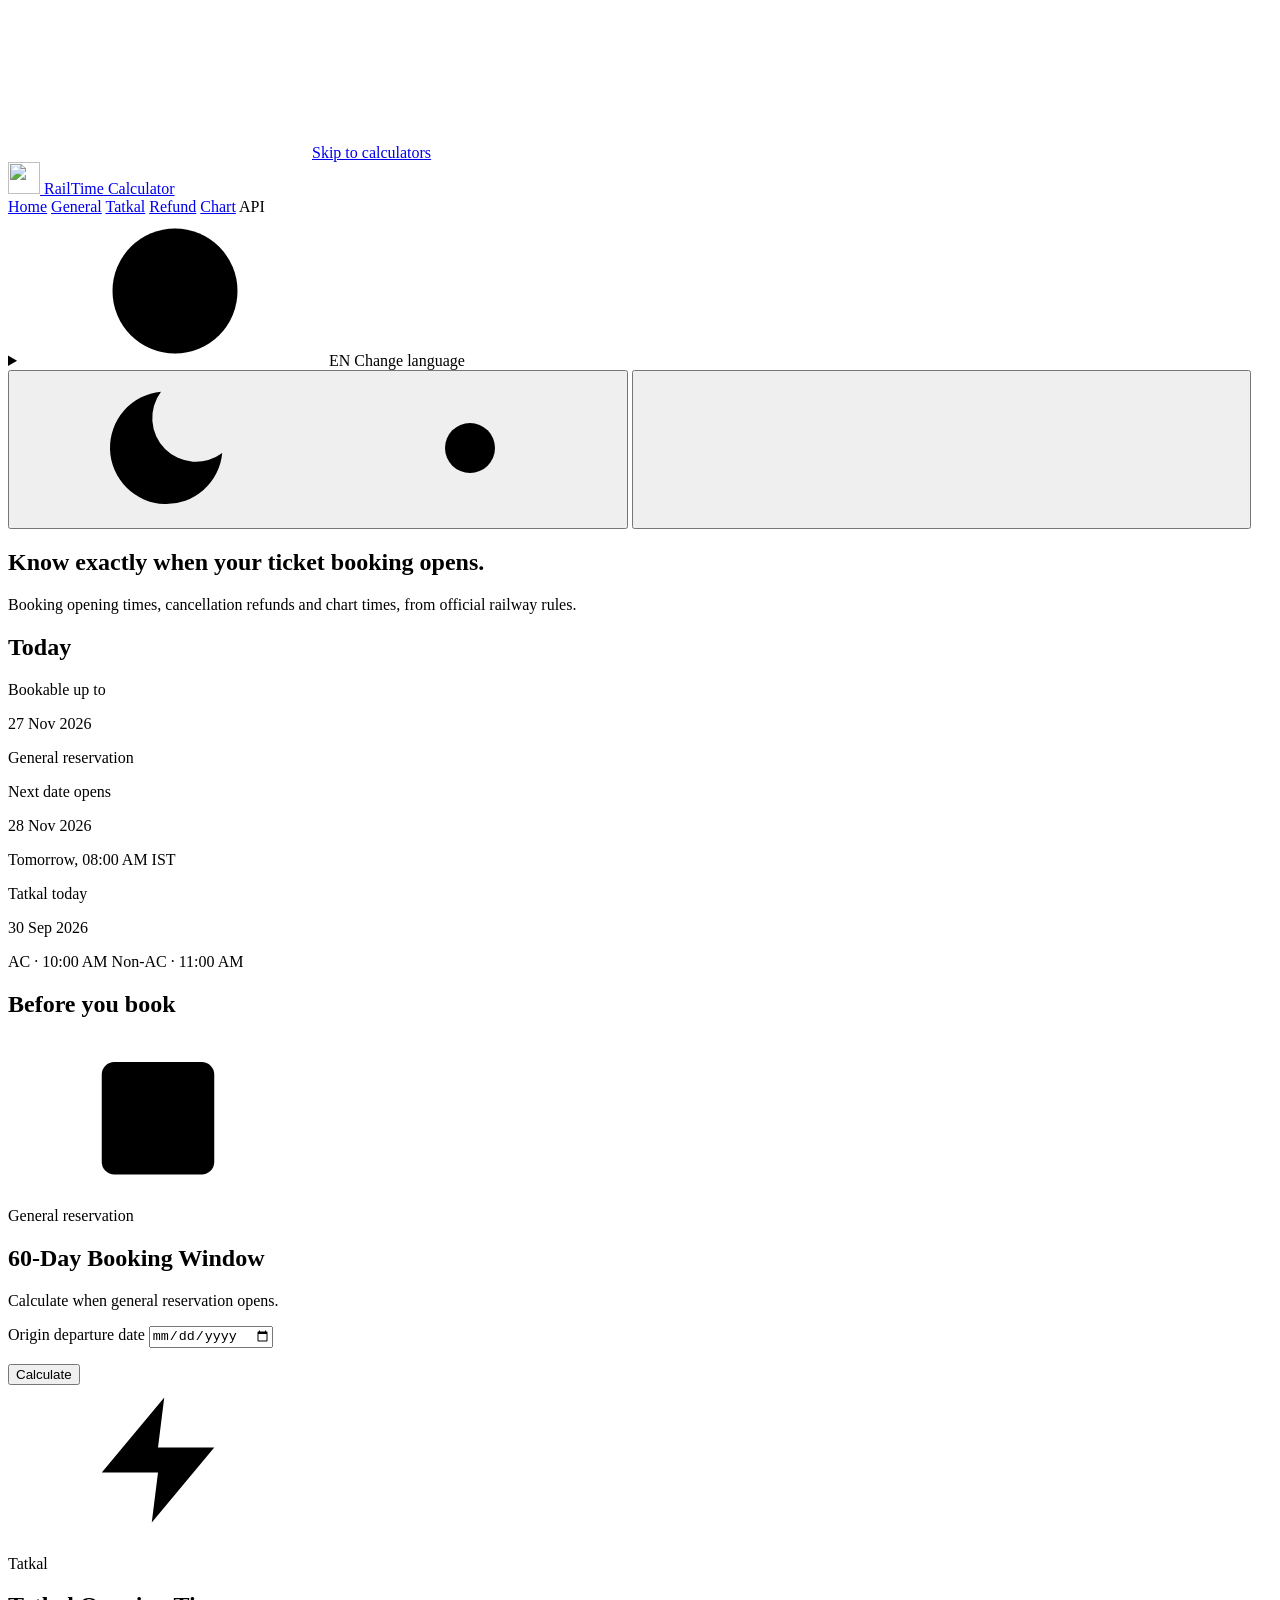
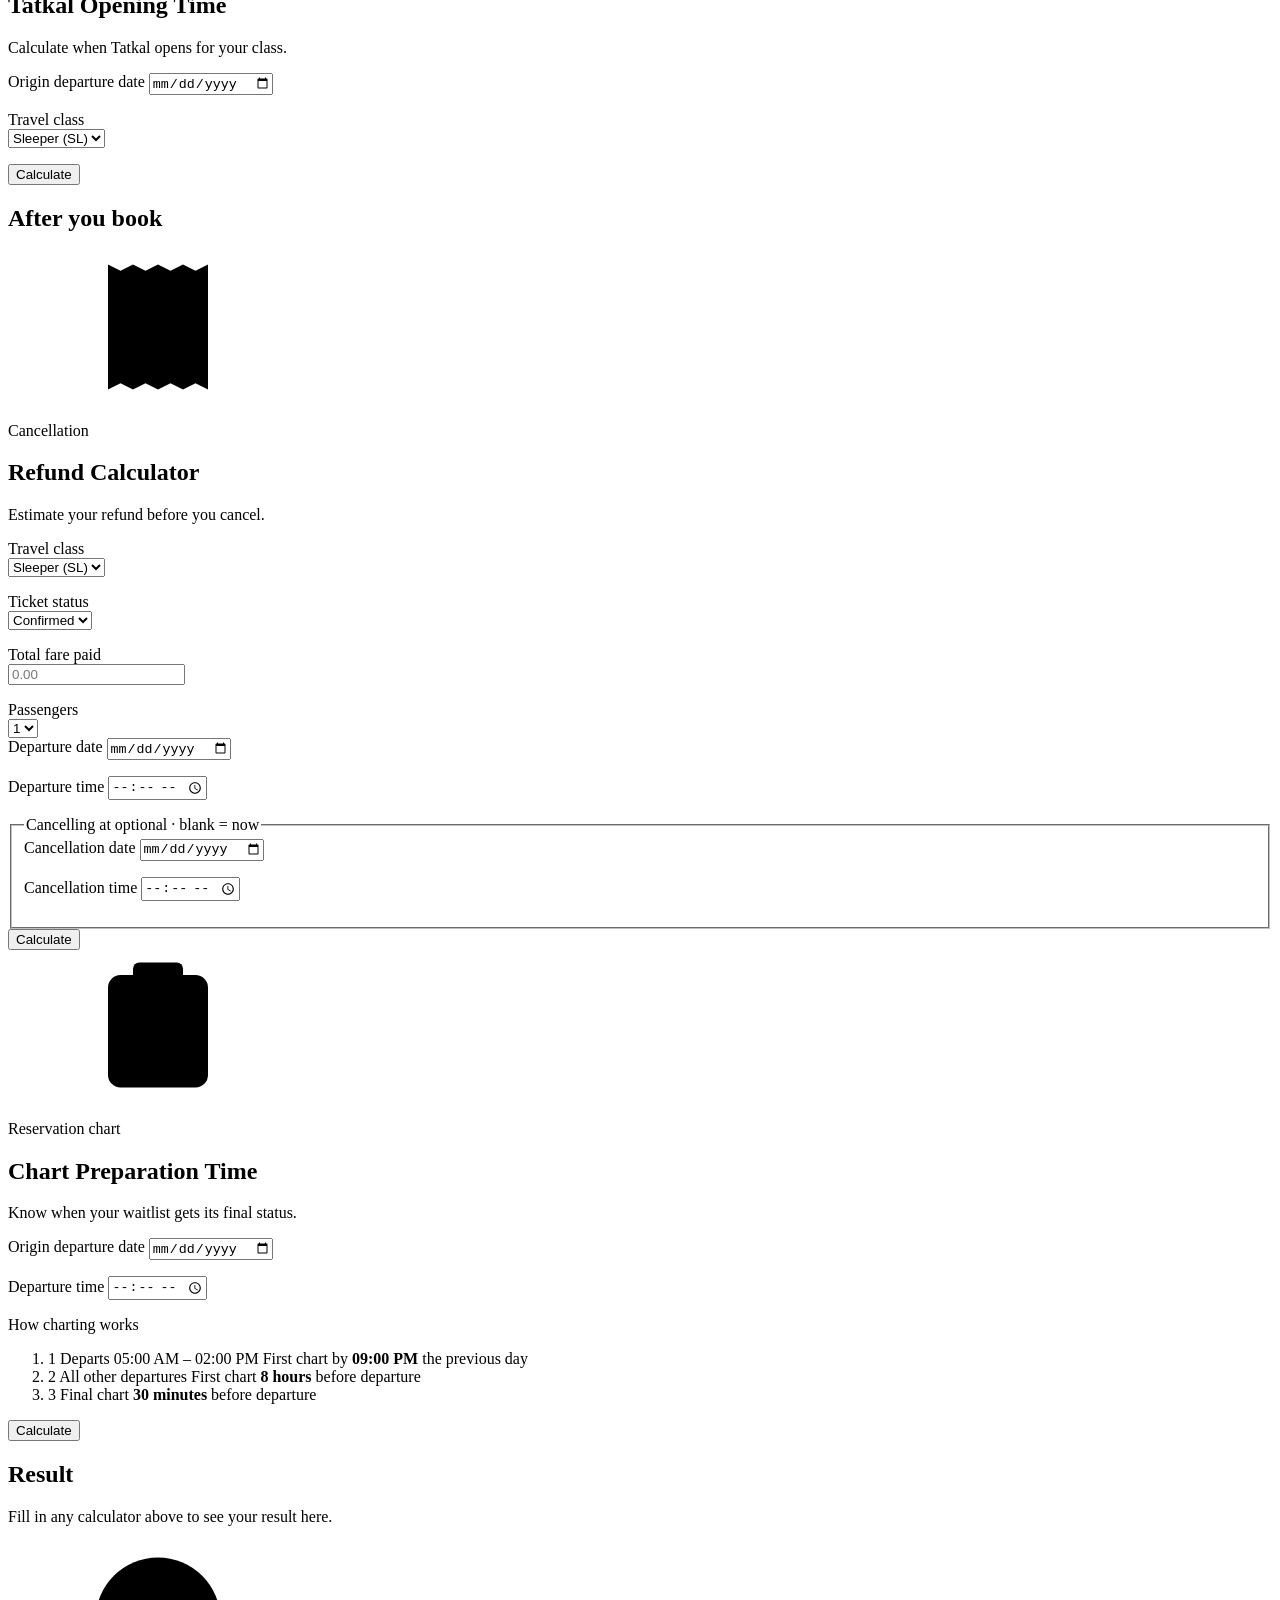
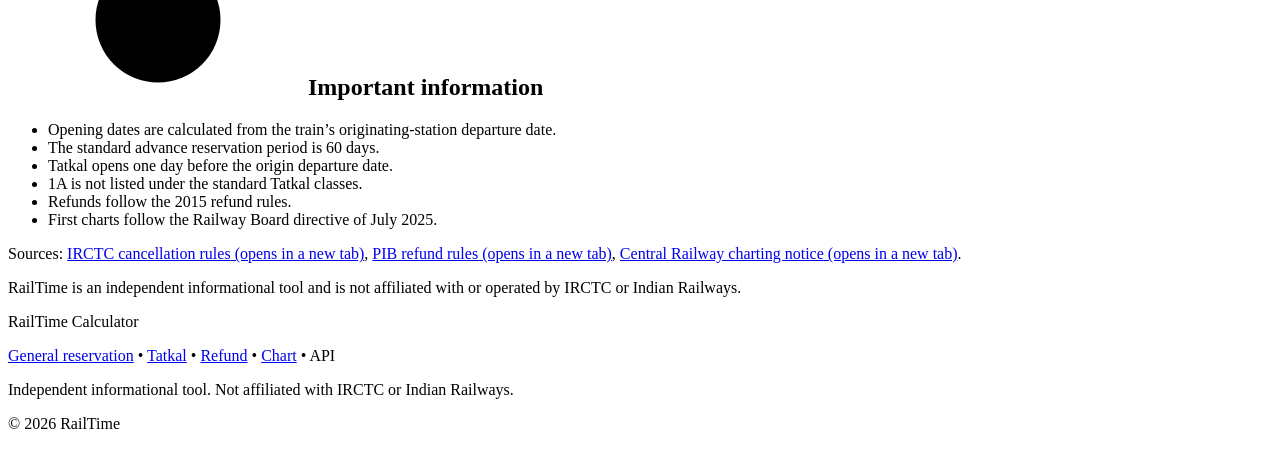
==== src/main/resources/templates/index.html @ 7960a437 "Initial commit: RailTime Calculator Spring Boot 4 / Java 25 web app and REST API for IRCTC booking t" ====
<!DOCTYPE html>
<html th:lang="${lang.code()}" lang="en" xmlns:th="http://www.thymeleaf.org">
<head>
    <meta charset="UTF-8">
    <meta name="viewport" content="width=device-width, initial-scale=1">
    <title th:text="#{meta.title}">IRCTC Ticket Booking Date Calculator</title>
    <meta name="description" th:content="#{meta.description}">
    <meta name="robots" content="index, follow">
    <meta name="theme-color" content="#172554">
    <link rel="canonical" th:href="${lang.name() == 'EN'} ? (${siteUrl} + '/') : (${siteUrl} + '/?lang=' + ${lang.code()})">
    <link th:each="l : ${languages}" rel="alternate" th:hreflang="${l.code()}" th:href="${siteUrl} + '/?lang=' + ${l.code()}">
    <link rel="alternate" hreflang="x-default" th:href="${siteUrl} + '/'">

    <meta property="og:type" content="website">
    <meta property="og:site_name" content="RailTime Calculator">
    <meta property="og:title" th:content="#{meta.title}">
    <meta property="og:description" th:content="#{meta.ogDescription}">
    <meta property="og:url" th:content="${siteUrl} + '/'">
    <meta property="og:image" th:content="${siteUrl} + '/images/og-image.png'">
    <meta property="og:image:width" content="1200">
    <meta property="og:image:height" content="630">
    <meta property="og:locale" th:content="${lang.ogLocale()}">
    <meta th:each="l : ${languages}" th:if="${l != lang}" property="og:locale:alternate" th:content="${l.ogLocale()}">
    <meta name="twitter:card" content="summary_large_image">
    <meta name="twitter:title" th:content="#{meta.title}">
    <meta name="twitter:description" th:content="#{meta.ogDescription}">

    <link rel="icon" type="image/svg+xml" th:href="@{/favicon.svg}">
    <link rel="manifest" th:href="@{/site.webmanifest}">
    <link rel="preconnect" href="https://fonts.googleapis.com">
    <link rel="preconnect" href="https://fonts.gstatic.com" crossorigin>
    <link rel="stylesheet" href="https://fonts.googleapis.com/css2?family=Inter:wght@400;500;600;700&display=swap">
    <link th:if="${lang.name() == 'HI'}" rel="stylesheet"
          href="https://fonts.googleapis.com/css2?family=Noto+Sans+Devanagari:wght@400;500;600;700&display=swap">
    <script th:src="@{/js/theme.js}"></script>
    <link rel="stylesheet" th:href="@{/css/app.css}">
    <script type="module" th:src="@{/js/app.js}"></script>
</head>
<body th:attr="data-min-date=${minDate},data-max-date=${maxDate}">

<!-- Translations and rule values for app.js (data only; never executed). -->
<script type="application/json" id="page-data" th:utext="${pageData}"></script>

<svg xmlns="http://www.w3.org/2000/svg" class="sprite" aria-hidden="true">
    <symbol id="i-calendar" viewBox="0 0 24 24"><rect x="3" y="4" width="18" height="18" rx="2"/><path d="M16 2v4M8 2v4M3 10h18"/></symbol>
    <symbol id="i-clock" viewBox="0 0 24 24"><circle cx="12" cy="12" r="10"/><path d="M12 6v6l4 2"/></symbol>
    <symbol id="i-zap" viewBox="0 0 24 24"><path d="M13 2 3 14h9l-1 8 10-12h-9l1-8z"/></symbol>
    <symbol id="i-info" viewBox="0 0 24 24"><circle cx="12" cy="12" r="10"/><path d="M12 16v-4M12 8h.01"/></symbol>
    <symbol id="i-alert" viewBox="0 0 24 24"><path d="M10.3 3.9 1.8 18a2 2 0 0 0 1.7 3h17a2 2 0 0 0 1.7-3L13.7 3.9a2 2 0 0 0-3.4 0z"/><path d="M12 9v4M12 17h.01"/></symbol>
    <symbol id="i-check" viewBox="0 0 24 24"><circle cx="12" cy="12" r="10"/><path d="m8.5 12 2.5 2.5 4.5-5"/></symbol>
    <symbol id="i-bell" viewBox="0 0 24 24"><path d="M6 8a6 6 0 0 1 12 0c0 7 3 9 3 9H3s3-2 3-9"/><path d="M10.3 21a1.94 1.94 0 0 0 3.4 0"/></symbol>
    <symbol id="i-external" viewBox="0 0 24 24"><path d="M15 3h6v6M10 14 21 3M18 13v6a2 2 0 0 1-2 2H5a2 2 0 0 1-2-2V8a2 2 0 0 1 2-2h6"/></symbol>
    <symbol id="i-menu" viewBox="0 0 24 24"><path d="M4 7h16M4 12h16M4 17h16"/></symbol>
    <symbol id="i-close" viewBox="0 0 24 24"><path d="M18 6 6 18M6 6l12 12"/></symbol>
    <symbol id="i-sun" viewBox="0 0 24 24"><circle cx="12" cy="12" r="4"/><path d="M12 2v2M12 20v2M4.93 4.93l1.41 1.41M17.66 17.66l1.41 1.41M2 12h2M20 12h2M6.34 17.66l-1.41 1.41M19.07 4.93l-1.41 1.41"/></symbol>
    <symbol id="i-receipt" viewBox="0 0 24 24"><path d="M4 2v20l2-1 2 1 2-1 2 1 2-1 2 1 2-1 2 1V2l-2 1-2-1-2 1-2-1-2 1-2-1-2 1Z"/><path d="M9 7h6M9 10h6M11.5 7a3 3 0 0 1 0 6H9l4.5 4"/></symbol>
    <symbol id="i-clipboard" viewBox="0 0 24 24"><rect x="8" y="2" width="8" height="4" rx="1"/><path d="M16 4h2a2 2 0 0 1 2 2v14a2 2 0 0 1-2 2H6a2 2 0 0 1-2-2V6a2 2 0 0 1 2-2h2M12 11h4M12 16h4M8 11h.01M8 16h.01"/></symbol>
    <symbol id="i-globe" viewBox="0 0 24 24"><circle cx="12" cy="12" r="10"/><path d="M2 12h20M12 2a15.3 15.3 0 0 1 4 10 15.3 15.3 0 0 1-4 10 15.3 15.3 0 0 1-4-10 15.3 15.3 0 0 1 4-10z"/></symbol>
    <symbol id="i-moon" viewBox="0 0 24 24"><path d="M21 12.8A9 9 0 1 1 11.2 3a7 7 0 0 0 9.8 9.8z"/></symbol>
</svg>

<a class="skip-link" href="#calculators" th:text="#{skip}">Skip to calculators</a>

<header class="site-header">
    <div class="container header-inner">
        <a class="brand" href="#top" th:aria-label="#{brand.aria}">
            <img class="brand-mark" th:src="@{/favicon.svg}" src="/favicon.svg" alt="" width="32" height="32">
            <span class="brand-text">
                <span class="brand-name">RailTime</span>
                <span class="brand-sub" th:text="#{brand.sub}">Calculator</span>
            </span>
        </a>
        <nav id="site-nav" class="site-nav" th:aria-label="#{nav.aria}">
            <a href="#top" class="nav-link" th:text="#{nav.home}">Home</a>
            <a href="#general" class="nav-link" th:text="#{nav.general}">General</a>
            <a href="#tatkal" class="nav-link" th:text="#{nav.tatkal}">Tatkal</a>
            <a href="#refund" class="nav-link" th:text="#{nav.refund}">Refund</a>
            <a href="#chart" class="nav-link" th:text="#{nav.chart}">Chart</a>
            <a th:if="${docsEnabled}" th:href="@{/swagger-ui.html}" class="nav-link">API</a>
        </nav>
        <div class="header-actions">
            <!-- Plain links: switching works without JavaScript, and ?lang= is remembered in a cookie. -->
            <details class="lang-menu">
                <summary class="lang-toggle" th:title="#{lang.choose}">
                    <svg class="icon" aria-hidden="true"><use href="#i-globe"/></svg>
                    <span class="lang-current" th:text="${lang.shortLabel()}">EN</span>
                    <span class="sr-only" th:text="#{lang.choose}">Change language</span>
                </summary>
                <ul class="lang-list">
                    <li th:each="l : ${languages}">
                        <a class="lang-option" th:href="@{/(lang=${l.code()})}" th:lang="${l.code()}" th:hreflang="${l.code()}"
                           th:attr="aria-current=${l == lang} ? 'true' : null">
                            <span th:text="${l.nativeName()}">English</span>
                            <svg th:if="${l == lang}" class="icon" aria-hidden="true"><use href="#i-check"/></svg>
                        </a>
                    </li>
                </ul>
            </details>
            <button type="button" class="theme-toggle" th:aria-label="#{js.theme.toDark}" th:title="#{js.theme.toDark}">
                <svg class="icon icon-moon" aria-hidden="true"><use href="#i-moon"/></svg>
                <svg class="icon icon-sun" aria-hidden="true"><use href="#i-sun"/></svg>
            </button>
            <button type="button" class="nav-toggle" aria-expanded="false" aria-controls="site-nav" th:aria-label="#{js.menu.open}">
                <svg class="icon icon-open" aria-hidden="true"><use href="#i-menu"/></svg>
                <svg class="icon icon-close" aria-hidden="true"><use href="#i-close"/></svg>
            </button>
        </div>
    </div>
</header>

<main id="top">
    <section class="intro container" aria-labelledby="intro-title">
        <h1 id="intro-title" th:text="#{intro.title}">Know exactly when your ticket booking opens.</h1>
        <p class="intro-text" th:text="#{intro.text}">Booking opening times, cancellation refunds and chart times, from official railway rules.</p>
    </section>

    <!-- Live booking windows: rendered on the server (no layout shift), kept live by app.js. -->
    <section id="today" class="today container" aria-labelledby="today-title"
             th:data-endpoint="@{/api/v1/booking/window}" th:with="s=${todayStrip}">
        <div class="today-card">
            <h2 id="today-title" class="today-title"><span class="live-dot" aria-hidden="true"></span><span th:text="#{today.title}">Today</span></h2>
            <div class="today-grid">
                <div class="today-cell">
                    <p class="today-cap" th:text="#{today.latest}">Bookable up to</p>
                    <p class="today-value" data-slot="latest" th:text="${s.latest()}">27 Nov 2026</p>
                    <p class="today-sub" th:text="#{today.latestSub}">General reservation</p>
                </div>
                <div class="today-cell">
                    <p class="today-cap" th:text="#{today.next}">Next date opens</p>
                    <p class="today-value" data-slot="next" th:text="${s.next()}">28 Nov 2026</p>
                    <p class="today-sub"><span data-slot="next-when" th:text="${s.nextWhen()}">Tomorrow, 08:00 AM IST</span> <span class="today-count" data-slot="next-count"></span></p>
                </div>
                <div class="today-cell">
                    <p class="today-cap" th:text="#{today.tatkal}">Tatkal today</p>
                    <p class="today-value" data-slot="tatkal" th:text="${s.tatkal()}">30 Sep 2026</p>
                    <p class="today-sub today-pills">
                        <span class="mini-pill" data-slot="ac" th:text="${s.ac()}" th:classappend="${s.acOpen()} ? 'is-open'">AC · 10:00 AM</span>
                        <span class="mini-pill" data-slot="nonac" th:text="${s.nonAc()}" th:classappend="${s.nonAcOpen()} ? 'is-open'">Non-AC · 11:00 AM</span>
                    </p>
                </div>
            </div>
        </div>
    </section>

    <section id="calculators" class="tool-group container" aria-labelledby="book-title" tabindex="-1">
        <h2 id="book-title" class="section-label" th:text="#{group.before}">Before you book</h2>
        <div class="calculators">
        <article id="general" class="calc-card kind-general" aria-labelledby="general-title">
            <header class="card-hero">
                <span class="card-icon" aria-hidden="true"><svg class="icon"><use href="#i-calendar"/></svg></span>
                <div>
                    <p class="card-label" th:text="#{js.kind.general}">General reservation</p>
                    <h2 id="general-title" th:text="#{general.title(${arpDays})}">60-Day Booking Window</h2>
                    <p class="card-desc" th:text="#{general.desc}">Calculate when general reservation opens.</p>
                </div>
            </header>

            <form id="general-form" class="calc-form" novalidate autocomplete="off" data-kind="general"
                  th:data-endpoint="@{/api/v1/booking/general/calculate}">
                <div class="field-row">
                    <div class="field">
                        <label for="general-date" th:text="#{field.originDate}">Origin departure date</label>
                        <input type="date" id="general-date" name="originDepartureDate" required
                               th:min="${minDate}" th:max="${maxDate}"
                               aria-describedby="general-date-display general-date-error">
                        <p class="date-display" id="general-date-display"></p>
                        <p class="field-error" id="general-date-error" role="alert"></p>
                    </div>
                </div>
                <button type="submit" class="btn btn-primary"><span class="btn-spinner" aria-hidden="true"></span><span class="btn-label" th:text="#{js.btn.calculate}">Calculate</span></button>
            </form>
        </article>

        <article id="tatkal" class="calc-card kind-tatkal" aria-labelledby="tatkal-title">
            <header class="card-hero">
                <span class="card-icon" aria-hidden="true"><svg class="icon"><use href="#i-zap"/></svg></span>
                <div>
                    <p class="card-label" th:text="#{js.kind.tatkal}">Tatkal</p>
                    <h2 id="tatkal-title" th:text="#{tatkal.title}">Tatkal Opening Time</h2>
                    <p class="card-desc" th:text="#{tatkal.desc}">Calculate when Tatkal opens for your class.</p>
                </div>
            </header>

            <form id="tatkal-form" class="calc-form" novalidate autocomplete="off" data-kind="tatkal"
                  th:data-endpoint="@{/api/v1/booking/tatkal/calculate}">
                <div class="field-row field-row-split">
                    <div class="field">
                        <label for="tatkal-date" th:text="#{field.originDate}">Origin departure date</label>
                        <input type="date" id="tatkal-date" name="originDepartureDate" required
                               th:min="${minDate}" th:max="${maxDate}"
                               aria-describedby="tatkal-date-display tatkal-date-error">
                        <p class="date-display" id="tatkal-date-display"></p>
                        <p class="field-error" id="tatkal-date-error" role="alert"></p>
                    </div>
                    <div class="field">
                        <label for="tatkal-class" th:text="#{field.travelClass}">Travel class</label>
                        <div class="select-wrap">
                            <select id="tatkal-class" name="travelClass" required aria-describedby="tatkal-class-error">
                                <option th:each="tc, s : ${tatkalClasses}" th:value="${tc.code()}" th:text="#{${'js.class.' + tc.code()}}"
                                        th:selected="${s.first}">Sleeper (SL)</option>
                            </select>
                        </div>
                        <p class="field-error" id="tatkal-class-error" role="alert"></p>
                    </div>
                </div>
                <button type="submit" class="btn btn-primary"><span class="btn-spinner" aria-hidden="true"></span><span class="btn-label" th:text="#{js.btn.calculate}">Calculate</span></button>
            </form>
        </article>
        </div>
    </section>

    <section id="planning" class="tool-group container" aria-labelledby="plan-title">
        <h2 id="plan-title" class="section-label" th:text="#{group.after}">After you book</h2>
        <div class="calculators">
        <article id="refund" class="calc-card kind-refund" aria-labelledby="refund-title">
            <header class="card-hero">
                <span class="card-icon" aria-hidden="true"><svg class="icon"><use href="#i-receipt"/></svg></span>
                <div>
                    <p class="card-label" th:text="#{refund.label}">Cancellation</p>
                    <h2 id="refund-title" th:text="#{refund.title}">Refund Calculator</h2>
                    <p class="card-desc" th:text="#{refund.desc}">Estimate your refund before you cancel.</p>
                </div>
            </header>

            <form id="refund-form" class="calc-form" novalidate autocomplete="off" data-kind="refund"
                  th:data-endpoint="@{/api/v1/booking/cancellation/calculate}">
                <div class="field-row field-row-pair">
                    <div class="field">
                        <label for="refund-class" th:text="#{field.travelClass}">Travel class</label>
                        <div class="select-wrap">
                            <select id="refund-class" name="travelClass" required aria-describedby="refund-class-error">
                                <option th:each="tc, s : ${tatkalClasses}" th:value="${tc.code()}" th:text="#{${'js.class.' + tc.code()}}"
                                        th:selected="${s.first}">Sleeper (SL)</option>
                            </select>
                        </div>
                        <p class="field-error" id="refund-class-error" role="alert"></p>
                    </div>
                    <div class="field">
                        <label for="refund-status" th:text="#{field.ticketStatus}">Ticket status</label>
                        <div class="select-wrap">
                            <select id="refund-status" name="ticketStatus" required aria-describedby="refund-status-error">
                                <option th:each="st, s : ${ {'CONFIRMED', 'CONFIRMED_TATKAL', 'RAC', 'WAITLISTED'} }"
                                        th:value="${st}" th:text="#{${'js.status.' + st}}" th:selected="${s.first}">Confirmed</option>
                            </select>
                        </div>
                        <p class="field-error" id="refund-status-error" role="alert"></p>
                    </div>
                </div>
                <div class="field-row field-row-pair">
                    <div class="field">
                        <label for="refund-fare" th:text="#{field.fare}">Total fare paid</label>
                        <div class="input-prefix" data-prefix="₹">
                            <input type="text" id="refund-fare" name="totalFare" inputmode="decimal" autocomplete="off"
                                   placeholder="0.00" required aria-describedby="refund-fare-error">
                        </div>
                        <p class="field-error" id="refund-fare-error" role="alert"></p>
                    </div>
                    <div class="field">
                        <label for="refund-passengers" th:text="#{field.passengers}">Passengers</label>
                        <div class="select-wrap">
                            <select id="refund-passengers" name="passengers" required>
                                <option th:each="n : ${#numbers.sequence(1, 6)}" th:value="${n}" th:text="${n}"
                                        th:selected="${n == 1}">1</option>
                            </select>
                        </div>
                    </div>
                </div>
                <div class="field-row field-row-pair">
                    <div class="field">
                        <label for="refund-date" th:text="#{field.departureDate}">Departure date</label>
                        <input type="date" id="refund-date" name="departureDate" required
                               th:min="${minDate}" th:max="${maxDate}"
                               aria-describedby="refund-date-error">
                        <p class="field-error" id="refund-date-error" role="alert"></p>
                    </div>
                    <div class="field">
                        <label for="refund-time" th:text="#{field.departureTime}">Departure time</label>
                        <input type="time" id="refund-time" name="departureTime" required aria-describedby="refund-time-error">
                        <p class="field-error" id="refund-time-error" role="alert"></p>
                    </div>
                </div>
                <fieldset class="field-group">
                    <legend><span th:text="#{field.cancelling}">Cancelling at</span> <span class="optional" th:text="#{field.cancellingHint}">optional · blank = now</span></legend>
                    <div class="field-row field-row-pair">
                        <div class="field">
                            <label for="refund-cancel-date" class="sr-only" th:text="#{field.cancelDate}">Cancellation date</label>
                            <input type="date" id="refund-cancel-date" name="cancellationDate"
                                   th:min="${minDate}" th:max="${maxDate}" aria-describedby="refund-cancel-date-error">
                            <p class="field-error" id="refund-cancel-date-error" role="alert"></p>
                        </div>
                        <div class="field">
                            <label for="refund-cancel-time" class="sr-only" th:text="#{field.cancelTime}">Cancellation time</label>
                            <input type="time" id="refund-cancel-time" name="cancellationTime" aria-describedby="refund-cancel-time-error">
                            <p class="field-error" id="refund-cancel-time-error" role="alert"></p>
                        </div>
                    </div>
                </fieldset>
                <button type="submit" class="btn btn-primary"><span class="btn-spinner" aria-hidden="true"></span><span class="btn-label" th:text="#{js.btn.calculate}">Calculate</span></button>
            </form>
        </article>

        <article id="chart" class="calc-card kind-chart" aria-labelledby="chart-title">
            <header class="card-hero">
                <span class="card-icon" aria-hidden="true"><svg class="icon"><use href="#i-clipboard"/></svg></span>
                <div>
                    <p class="card-label" th:text="#{chart.label}">Reservation chart</p>
                    <h2 id="chart-title" th:text="#{chart.title}">Chart Preparation Time</h2>
                    <p class="card-desc" th:text="#{chart.desc}">Know when your waitlist gets its final status.</p>
                </div>
            </header>

            <form id="chart-form" class="calc-form" novalidate autocomplete="off" data-kind="chart"
                  th:data-endpoint="@{/api/v1/booking/chart/calculate}">
                <div class="field-row field-row-pair">
                    <div class="field">
                        <label for="chart-date" th:text="#{field.originDate}">Origin departure date</label>
                        <input type="date" id="chart-date" name="departureDate" required
                               th:min="${minDate}" th:max="${maxDate}"
                               aria-describedby="chart-date-error">
                        <p class="field-error" id="chart-date-error" role="alert"></p>
                    </div>
                    <div class="field">
                        <label for="chart-time" th:text="#{field.departureTime}">Departure time</label>
                        <input type="time" id="chart-time" name="departureTime" required aria-describedby="chart-time-error">
                        <p class="field-error" id="chart-time-error" role="alert"></p>
                    </div>
                </div>
                <div class="rule-legend">
                    <p class="rule-legend-title" th:text="#{chart.howTitle}">How charting works</p>
                    <ol>
                        <li>
                            <span class="rl-step">1</span>
                            <span><span class="rl-when" th:text="#{chart.rule1When(${chartBandStart}, ${chartBandEnd})}">Departs 05:00 AM – 02:00 PM</span>
                            <span th:utext="#{chart.rule1(${chartPreviousDayTime})}">First chart by <strong>09:00 PM</strong> the previous day</span></span>
                        </li>
                        <li>
                            <span class="rl-step">2</span>
                            <span><span class="rl-when" th:text="#{chart.rule2When}">All other departures</span>
                            <span th:utext="#{chart.rule2(${chartHoursBefore})}">First chart <strong>8 hours</strong> before departure</span></span>
                        </li>
                        <li>
                            <span class="rl-step">3</span>
                            <span><span class="rl-when" th:text="#{js.chart.final}">Final chart</span>
                            <span th:utext="#{chart.rule3(${finalChartMinutes})}"><strong>30 minutes</strong> before departure</span></span>
                        </li>
                    </ol>
                </div>
                <button type="submit" class="btn btn-primary"><span class="btn-spinner" aria-hidden="true"></span><span class="btn-label" th:text="#{js.btn.calculate}">Calculate</span></button>
            </form>
        </article>
        </div>
    </section>

    <section id="result" class="result-section container" aria-labelledby="result-title">
        <h2 id="result-title" class="section-label" th:text="#{result.title}">Result</h2>
        <div class="result-region" id="result-region" aria-live="polite" aria-atomic="true">
            <p class="result-empty" th:text="#{result.empty}">Fill in any calculator above to see your result here.</p>
        </div>
    </section>

    <section id="info" class="info-section container" aria-labelledby="info-title">
        <div class="info-card">
            <h2 id="info-title"><svg class="icon" aria-hidden="true"><use href="#i-info"/></svg><span th:text="#{info.title}">Important information</span></h2>
            <ul>
                <li th:utext="#{info.origin}">Opening dates are calculated from the train’s originating-station departure date.</li>
                <li th:text="#{info.arp(${arpDays}, ${generalOpeningTime})}">The standard advance reservation period is 60 days.</li>
                <li th:text="#{info.tatkal(${tatkalDaysBefore}, ${tatkalAcTime}, ${tatkalNonAcTime})}">Tatkal opens one day before the origin departure date.</li>
                <li th:text="#{info.firstAc}">1A is not listed under the standard Tatkal classes.</li>
                <li th:text="#{info.refund(${clerkage})}">Refunds follow the 2015 refund rules.</li>
                <li th:text="#{info.chart}">First charts follow the Railway Board directive of July 2025.</li>
            </ul>
            <p class="sources"><span th:text="#{info.sources}">Sources:</span>
                <a href="https://contents.irctc.co.in/en/eticketCancel.html" target="_blank" rel="noopener noreferrer"><span th:text="#{info.src.irctc}">IRCTC cancellation rules</span><span class="sr-only" th:text="#{newTab}"> (opens in a new tab)</span></a>,
                <a href="https://www.pib.gov.in/PressReleasePage.aspx?PRID=1527662&amp;reg=48&amp;lang=2" target="_blank" rel="noopener noreferrer"><span th:text="#{info.src.pib}">PIB refund rules</span><span class="sr-only" th:text="#{newTab}"> (opens in a new tab)</span></a>,
                <a href="https://cr.indianrailways.gov.in/view_detail.jsp?lang=0&amp;dcd=9856&amp;id=0%2C4%2C268" target="_blank" rel="noopener noreferrer"><span th:text="#{info.src.cr}">Central Railway charting notice</span><span class="sr-only" th:text="#{newTab}"> (opens in a new tab)</span></a>.
            </p>
            <p class="disclaimer" th:utext="#{info.disclaimer}">RailTime is an independent informational tool and is not affiliated with or operated by IRCTC or Indian Railways.</p>
        </div>
    </section>
</main>

<footer class="site-footer">
    <div class="container footer-inner">
        <p class="footer-name">RailTime Calculator</p>
        <nav class="footer-nav" th:aria-label="#{footer.aria}">
            <a href="#general" th:text="#{js.kind.general}">General reservation</a>
            <span aria-hidden="true">•</span>
            <a href="#tatkal" th:text="#{nav.tatkal}">Tatkal</a>
            <span aria-hidden="true">•</span>
            <a href="#refund" th:text="#{nav.refund}">Refund</a>
            <span aria-hidden="true">•</span>
            <a href="#chart" th:text="#{nav.chart}">Chart</a>
            <th:block th:if="${docsEnabled}">
                <span aria-hidden="true">•</span>
                <a th:href="@{/swagger-ui.html}">API</a>
            </th:block>
        </nav>
        <p class="footer-note" th:text="#{footer.note}">Independent informational tool. Not affiliated with IRCTC or Indian Railways.</p>
        <p class="footer-copy">© 2026 RailTime</p>
    </div>
</footer>

<!-- Result templates: filled with textContent only (no HTML injection). -->
<template id="tpl-result">
    <div class="result">
        <div class="ticket">
            <div class="ticket-stub">
                <span class="stub-kind" data-slot="kind"></span>
                <div class="cal-tile" aria-hidden="true">
                    <span class="cal-month" data-slot="cal-month"></span>
                    <span class="cal-day" data-slot="cal-day"></span>
                    <span class="cal-year" data-slot="cal-year"></span>
                </div>
                <span class="stub-weekday" data-slot="weekday"></span>
            </div>
            <div class="ticket-main">
                <div class="result-head">
                    <p class="result-label" data-slot="label"></p>
                    <span class="status-pill" data-slot="pill"></span>
                </div>
                <p class="result-date" data-slot="date"></p>
                <div class="result-chips">
                    <span class="time-chip"><svg class="icon" aria-hidden="true"><use href="#i-clock"/></svg><span data-slot="time"></span></span>
                    <span class="class-chip" data-slot="class" hidden></span>
                </div>
                <div class="journey-line">
                    <div class="jl-point"><span class="jl-dot"></span><span class="jl-cap" th:text="#{result.opens}">Opens</span><span class="jl-date" data-slot="tl-open"></span></div>
                    <div class="jl-track"><span class="jl-gap" data-slot="tl-gap"></span></div>
                    <div class="jl-point jl-end"><span class="jl-dot"></span><span class="jl-cap" th:text="#{result.departure}">Departure</span><span class="jl-date" data-slot="tl-journey"></span></div>
                </div>
            </div>
        </div>
        <div class="result-foot">
            <div class="countdown" data-slot="countdown" hidden>
                <p class="countdown-label" th:text="#{result.bookingIn}">Booking opens in</p>
                <div class="countdown-grid" role="timer" aria-live="off">
                    <div class="cd-unit"><span class="cd-value" data-unit="days">00</span><span class="cd-name" th:text="#{cd.days}">Days</span></div>
                    <div class="cd-unit"><span class="cd-value" data-unit="hours">00</span><span class="cd-name" th:text="#{cd.hours}">Hours</span></div>
                    <div class="cd-unit"><span class="cd-value" data-unit="minutes">00</span><span class="cd-name" th:text="#{cd.minutes}">Minutes</span></div>
                    <div class="cd-unit"><span class="cd-value" data-unit="seconds">00</span><span class="cd-name" th:text="#{cd.seconds}">Seconds</span></div>
                </div>
            </div>
            <p class="status-banner" data-slot="banner" hidden>
                <svg class="icon" aria-hidden="true"><use href="#i-check"/></svg>
                <span><strong data-slot="banner-title"></strong> <span data-slot="banner-text"></span></span>
            </p>
            <div class="result-actions" data-slot="actions">
                <button type="button" class="btn btn-quiet" data-slot="reminder">
                    <svg class="icon" aria-hidden="true"><use href="#i-bell"/></svg><span th:text="#{result.reminder}">Add reminder</span>
                </button>
            </div>
        </div>
    </div>
</template>

<template id="tpl-not-applicable">
    <div class="result result-na kind-tatkal">
        <div class="ticket">
            <div class="ticket-stub">
                <span class="stub-kind" th:text="#{js.kind.tatkal}">Tatkal</span>
                <div class="cal-tile cal-tile-code" aria-hidden="true">
                    <span class="cal-month" th:text="#{na.class}">Class</span>
                    <span class="cal-day" data-slot="code"></span>
                </div>
            </div>
            <div class="ticket-main">
                <div class="result-head">
                    <p class="result-label" data-slot="class"></p>
                    <span class="status-pill pill-neutral" th:text="#{na.verify}">Verify with IRCTC</span>
                </div>
                <p class="na-text"><svg class="icon" aria-hidden="true"><use href="#i-info"/></svg><span data-slot="message"></span></p>
                <p class="na-origin"><span th:text="#{na.origin}">Origin departure</span> <strong data-slot="origin"></strong></p>
            </div>
        </div>
    </div>
</template>

<template id="tpl-refund">
    <div class="result kind-refund">
        <div class="ticket">
            <div class="ticket-stub">
                <span class="stub-kind" th:text="#{refund.label}">Cancellation</span>
                <div class="cal-tile cal-tile-code" aria-hidden="true">
                    <span class="cal-month" th:text="#{refund.tile}">Refund</span>
                    <span class="cal-day" data-slot="percent"></span>
                    <span class="cal-year" th:text="#{refund.ofFare}">of fare</span>
                </div>
                <span class="stub-weekday" data-slot="class-name"></span>
            </div>
            <div class="ticket-main">
                <div class="result-head">
                    <p class="result-label" th:text="#{refund.estimated}">Estimated refund</p>
                    <span class="status-pill" data-slot="pill"></span>
                </div>
                <p class="result-date result-amount" data-slot="refund-big"></p>
                <div class="result-chips">
                    <span class="time-chip"><svg class="icon" aria-hidden="true"><use href="#i-clock"/></svg><span data-slot="lead"></span></span>
                    <span class="class-chip" data-slot="ticket"></span>
                </div>
                <dl class="breakdown">
                    <div><dt th:text="#{refund.fare}">Fare paid</dt><dd data-slot="fare"></dd></div>
                    <div><dt><span th:text="#{refund.charge}">Cancellation charge</span> <span class="bd-note" data-slot="charge-note"></span></dt><dd data-slot="charge"></dd></div>
                    <div data-slot="gst-row"><dt>GST <span class="bd-note" data-slot="gst-note"></span></dt><dd data-slot="gst"></dd></div>
                    <div class="bd-total"><dt th:text="#{refund.tile}">Refund</dt><dd data-slot="refund"></dd></div>
                </dl>
            </div>
        </div>
        <div class="result-foot">
            <p class="rule-line"><svg class="icon" aria-hidden="true"><use href="#i-info"/></svg><span data-slot="rule"></span></p>
            <details class="result-notes">
                <summary th:text="#{result.how}">How this is calculated</summary>
                <ul data-slot="notes"></ul>
            </details>
        </div>
    </div>
</template>

<template id="tpl-chart">
    <div class="result kind-chart">
        <div class="ticket">
            <div class="ticket-stub">
                <span class="stub-kind" th:text="#{nav.chart}">Chart</span>
                <div class="cal-tile" aria-hidden="true">
                    <span class="cal-month" data-slot="cal-month"></span>
                    <span class="cal-day" data-slot="cal-day"></span>
                    <span class="cal-year" data-slot="cal-year"></span>
                </div>
                <span class="stub-weekday" data-slot="weekday"></span>
            </div>
            <div class="ticket-main">
                <div class="result-head">
                    <p class="result-label" th:text="#{chart.first}">First chart</p>
                    <span class="status-pill" data-slot="pill"></span>
                </div>
                <p class="result-date" data-slot="date"></p>
                <div class="result-chips">
                    <span class="time-chip"><svg class="icon" aria-hidden="true"><use href="#i-clock"/></svg><span data-slot="time"></span></span>
                    <span class="class-chip" data-slot="rule-chip"></span>
                </div>
                <div class="journey-line journey-line-3">
                    <div class="jl-point"><span class="jl-dot"></span><span class="jl-cap" th:text="#{chart.first}">First chart</span><span class="jl-date" data-slot="tl-first"></span><span class="jl-time" data-slot="tl-first-time"></span></div>
                    <div class="jl-track"></div>
                    <div class="jl-point jl-mid"><span class="jl-dot"></span><span class="jl-cap" th:text="#{js.chart.final}">Final chart</span><span class="jl-date" data-slot="tl-final"></span><span class="jl-time" data-slot="tl-final-time"></span></div>
                    <div class="jl-track"></div>
                    <div class="jl-point jl-end"><span class="jl-dot"></span><span class="jl-cap" th:text="#{result.departure}">Departure</span><span class="jl-date" data-slot="tl-dep"></span><span class="jl-time" data-slot="tl-dep-time"></span></div>
                </div>
            </div>
        </div>
        <div class="result-foot">
            <div class="countdown" data-slot="countdown" hidden>
                <p class="countdown-label" th:text="#{chart.firstIn}">First chart in</p>
                <div class="countdown-grid" role="timer" aria-live="off">
                    <div class="cd-unit"><span class="cd-value" data-unit="days">00</span><span class="cd-name" th:text="#{cd.days}">Days</span></div>
                    <div class="cd-unit"><span class="cd-value" data-unit="hours">00</span><span class="cd-name" th:text="#{cd.hours}">Hours</span></div>
                    <div class="cd-unit"><span class="cd-value" data-unit="minutes">00</span><span class="cd-name" th:text="#{cd.minutes}">Minutes</span></div>
                    <div class="cd-unit"><span class="cd-value" data-unit="seconds">00</span><span class="cd-name" th:text="#{cd.seconds}">Seconds</span></div>
                </div>
            </div>
            <p class="status-banner" data-slot="banner" hidden>
                <svg class="icon" aria-hidden="true"><use href="#i-check"/></svg>
                <span><strong data-slot="banner-title"></strong> <span data-slot="banner-text"></span></span>
            </p>
            <details class="result-notes">
                <summary th:text="#{result.how}">How this is calculated</summary>
                <ul data-slot="notes"></ul>
            </details>
        </div>
    </div>
</template>

<template id="tpl-error">
    <p class="result-error" role="alert"><svg class="icon" aria-hidden="true"><use href="#i-alert"/></svg><span data-slot="message"></span></p>
</template>
</body>
</html>
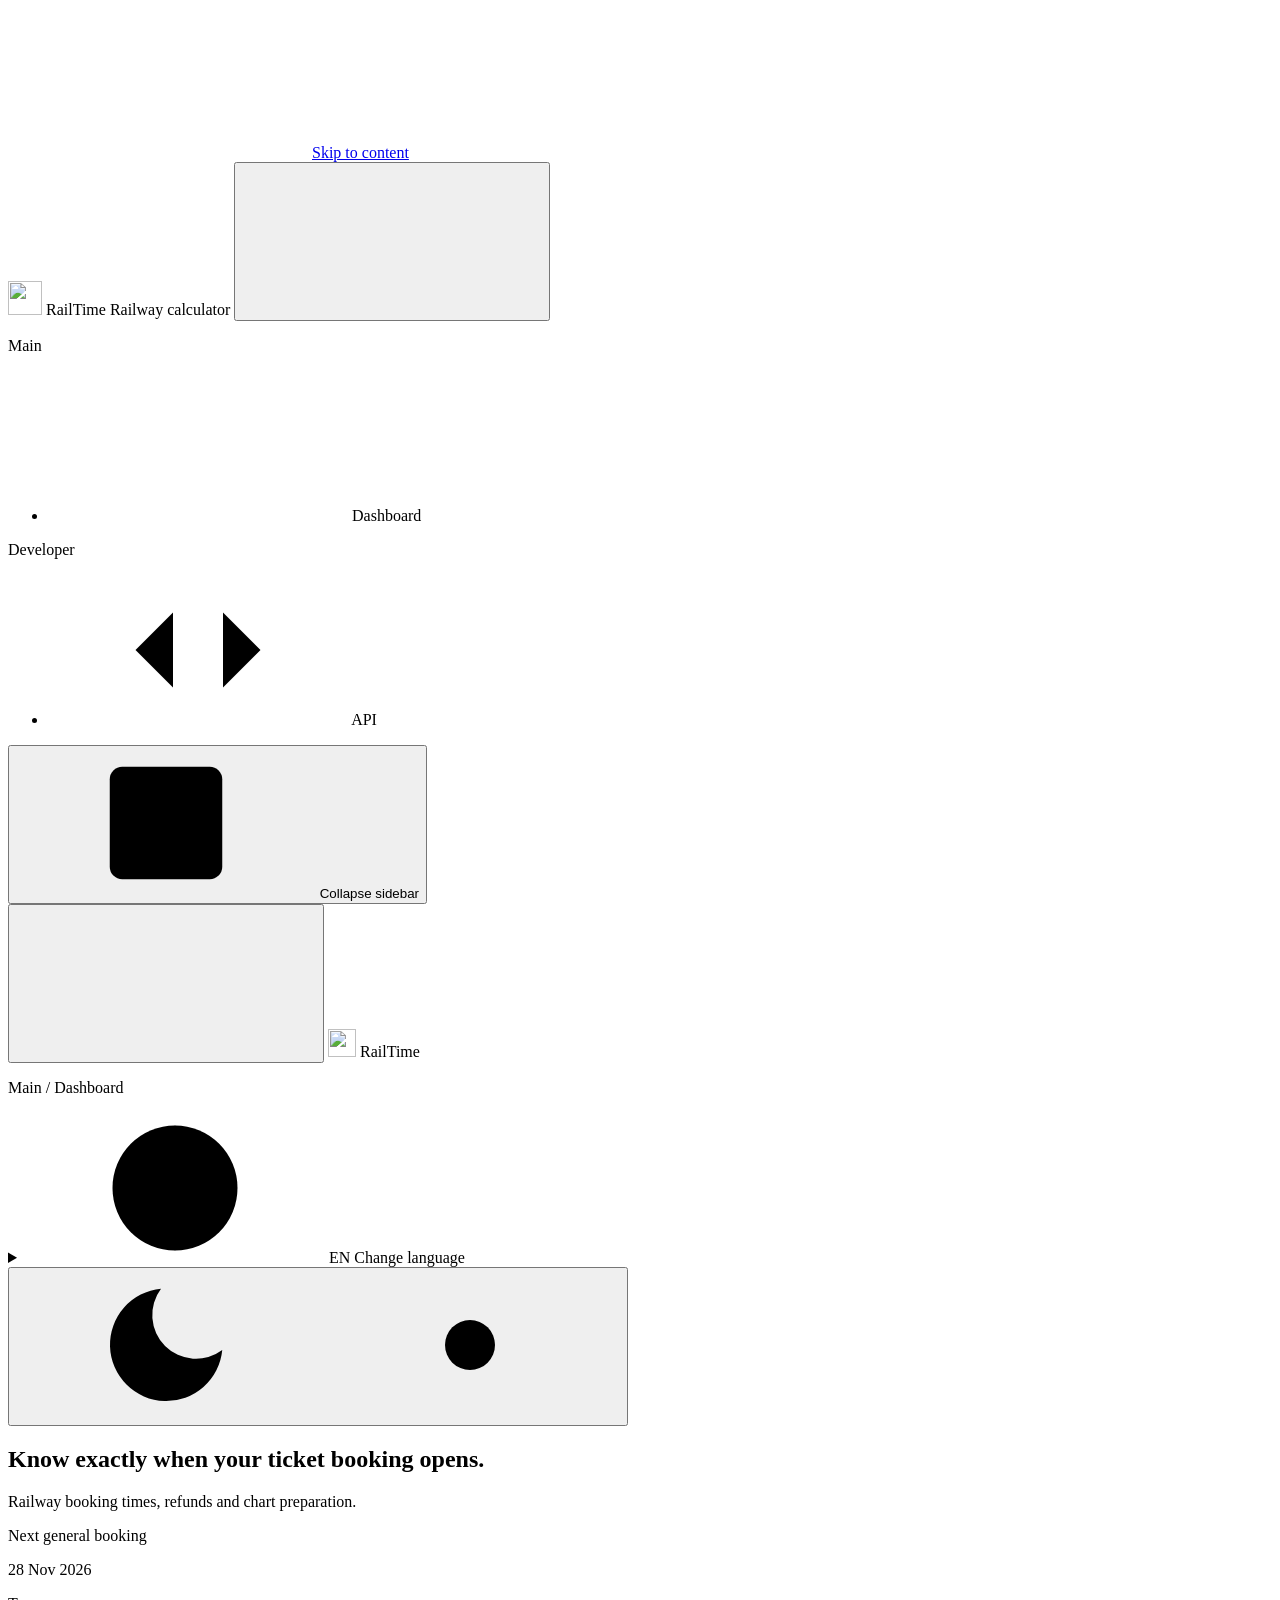
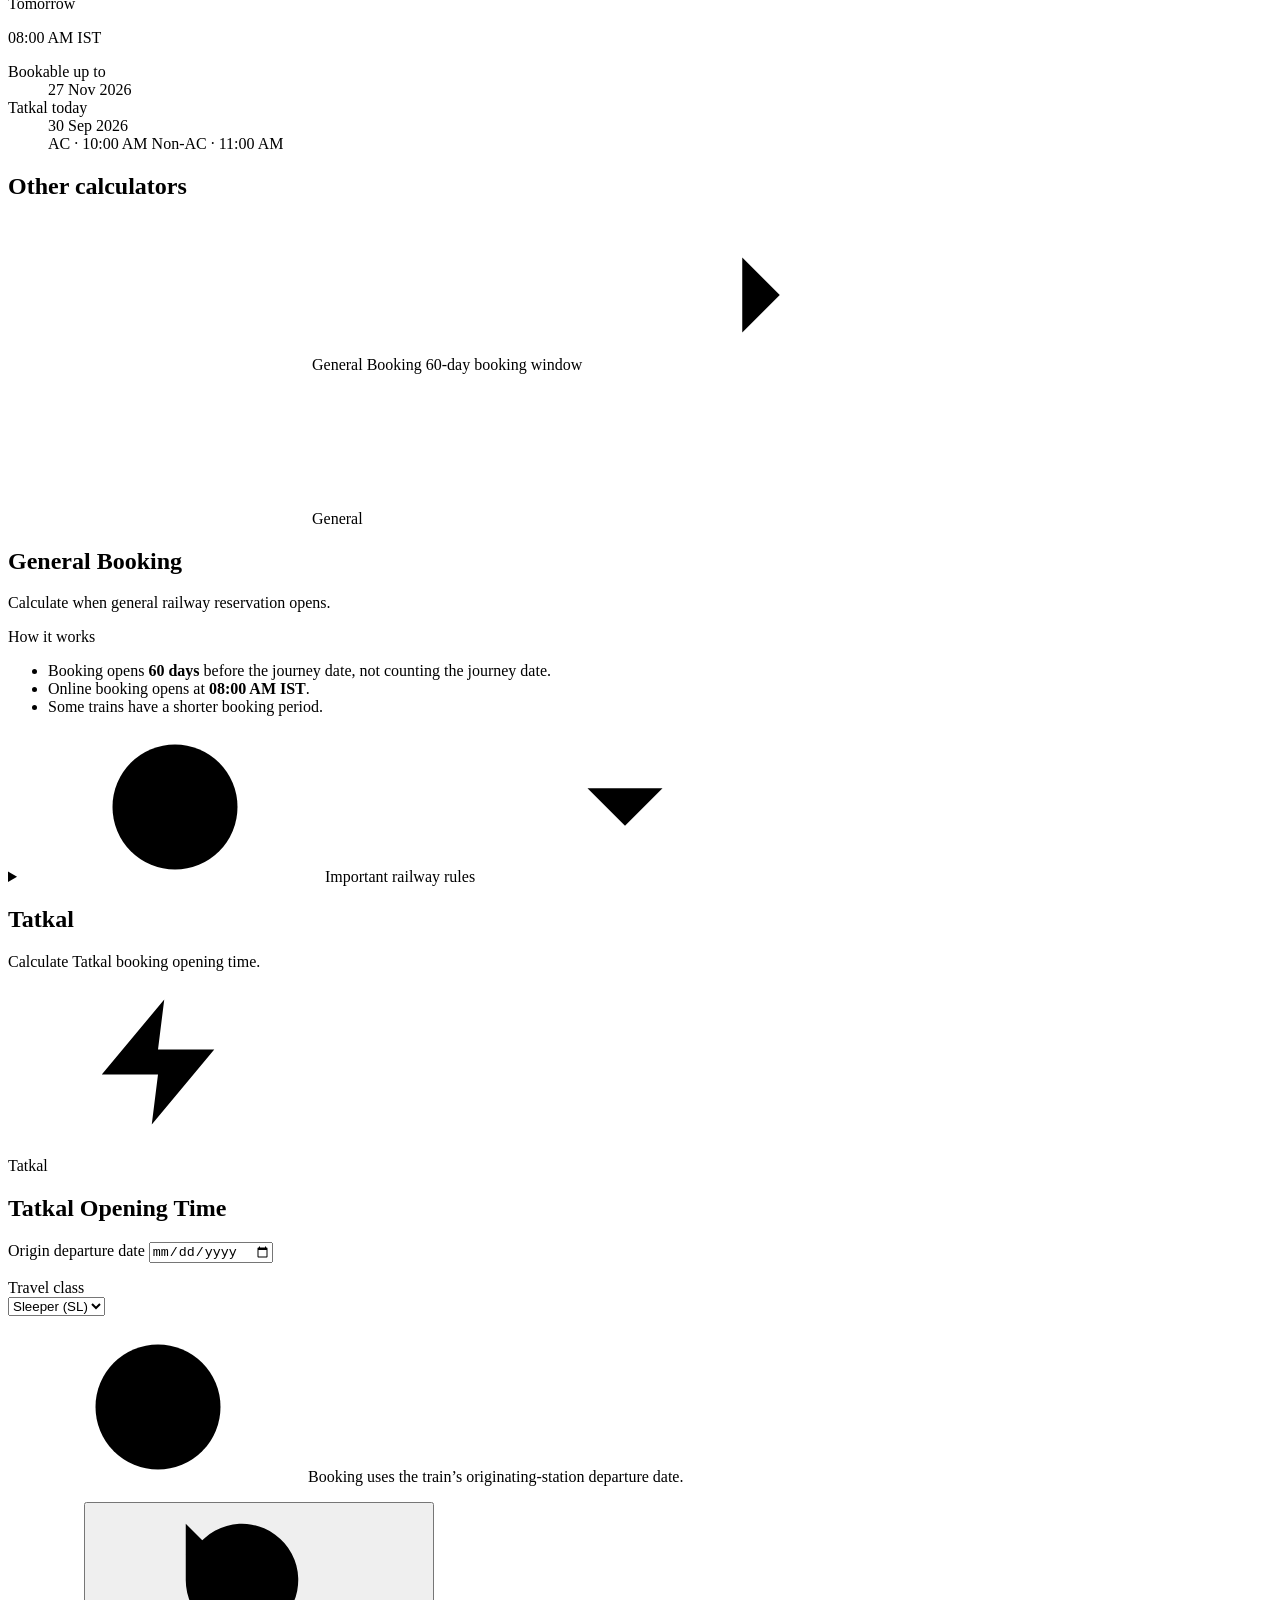
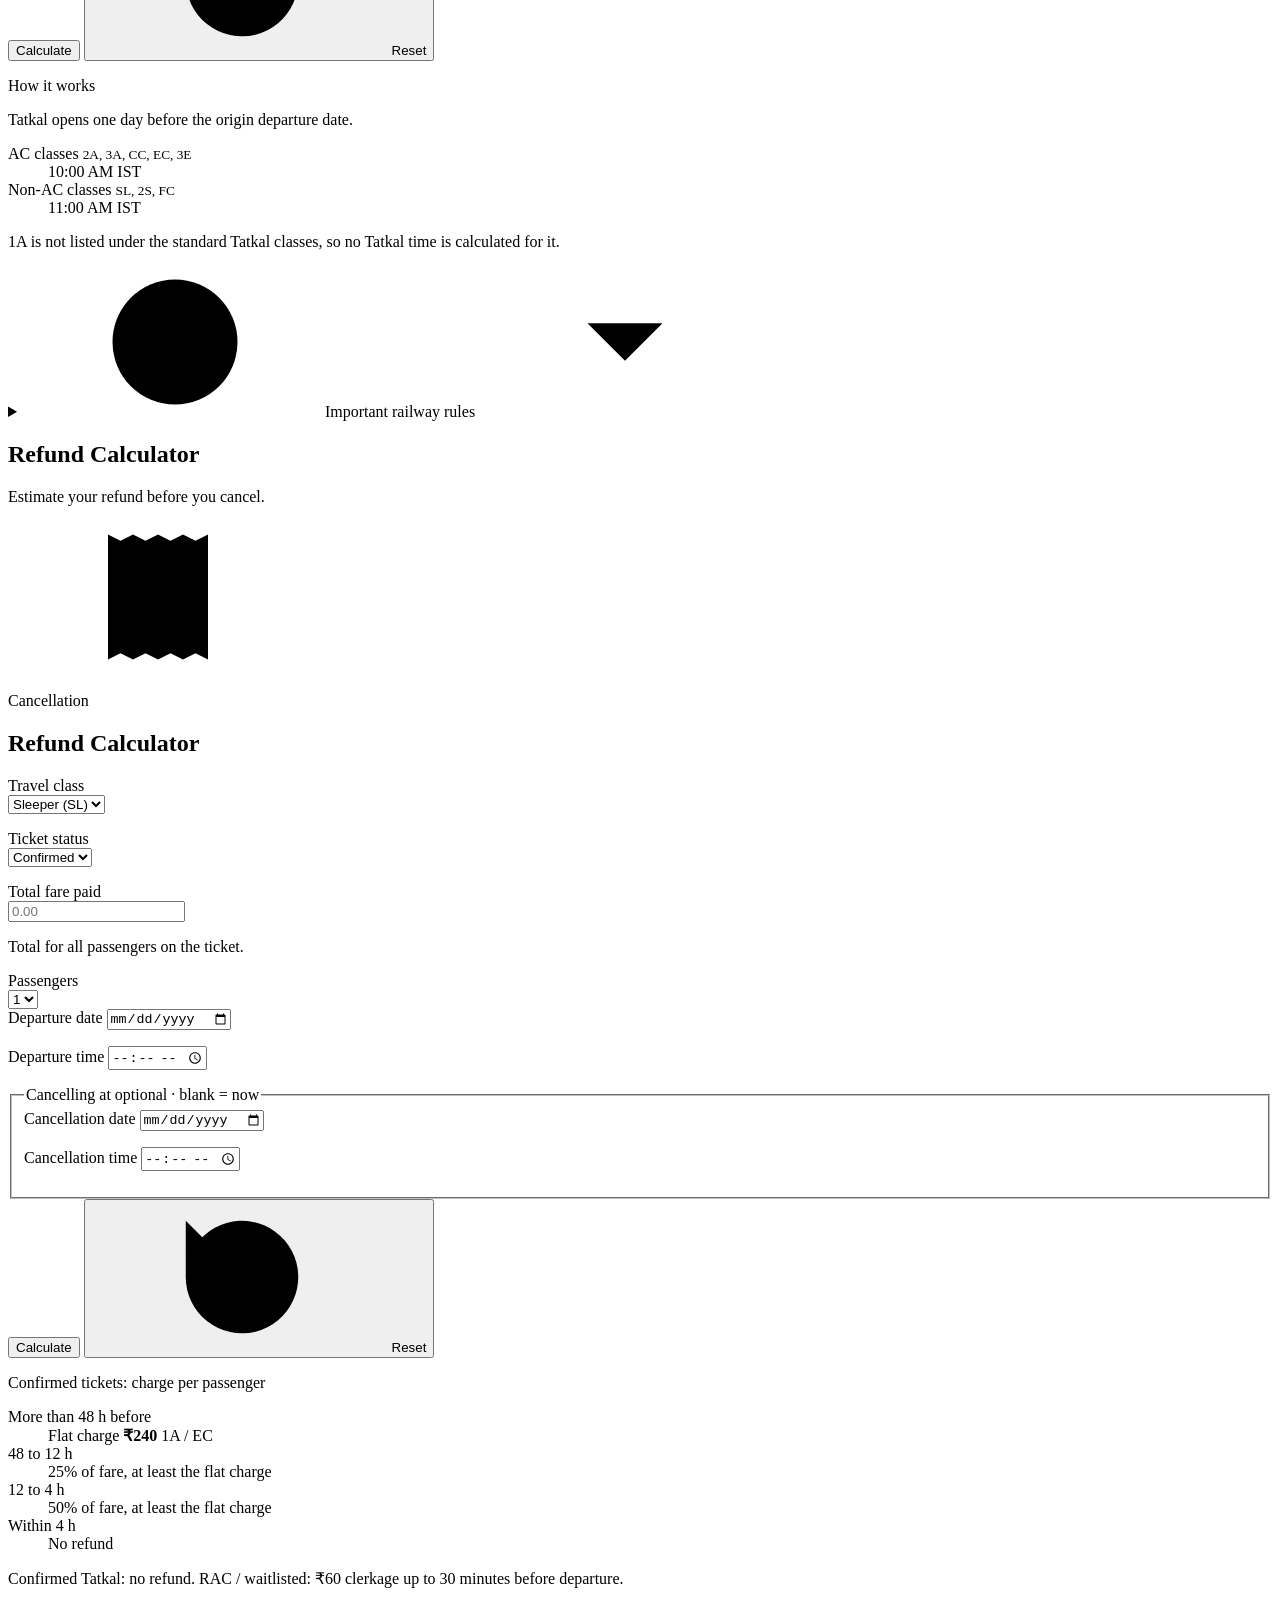
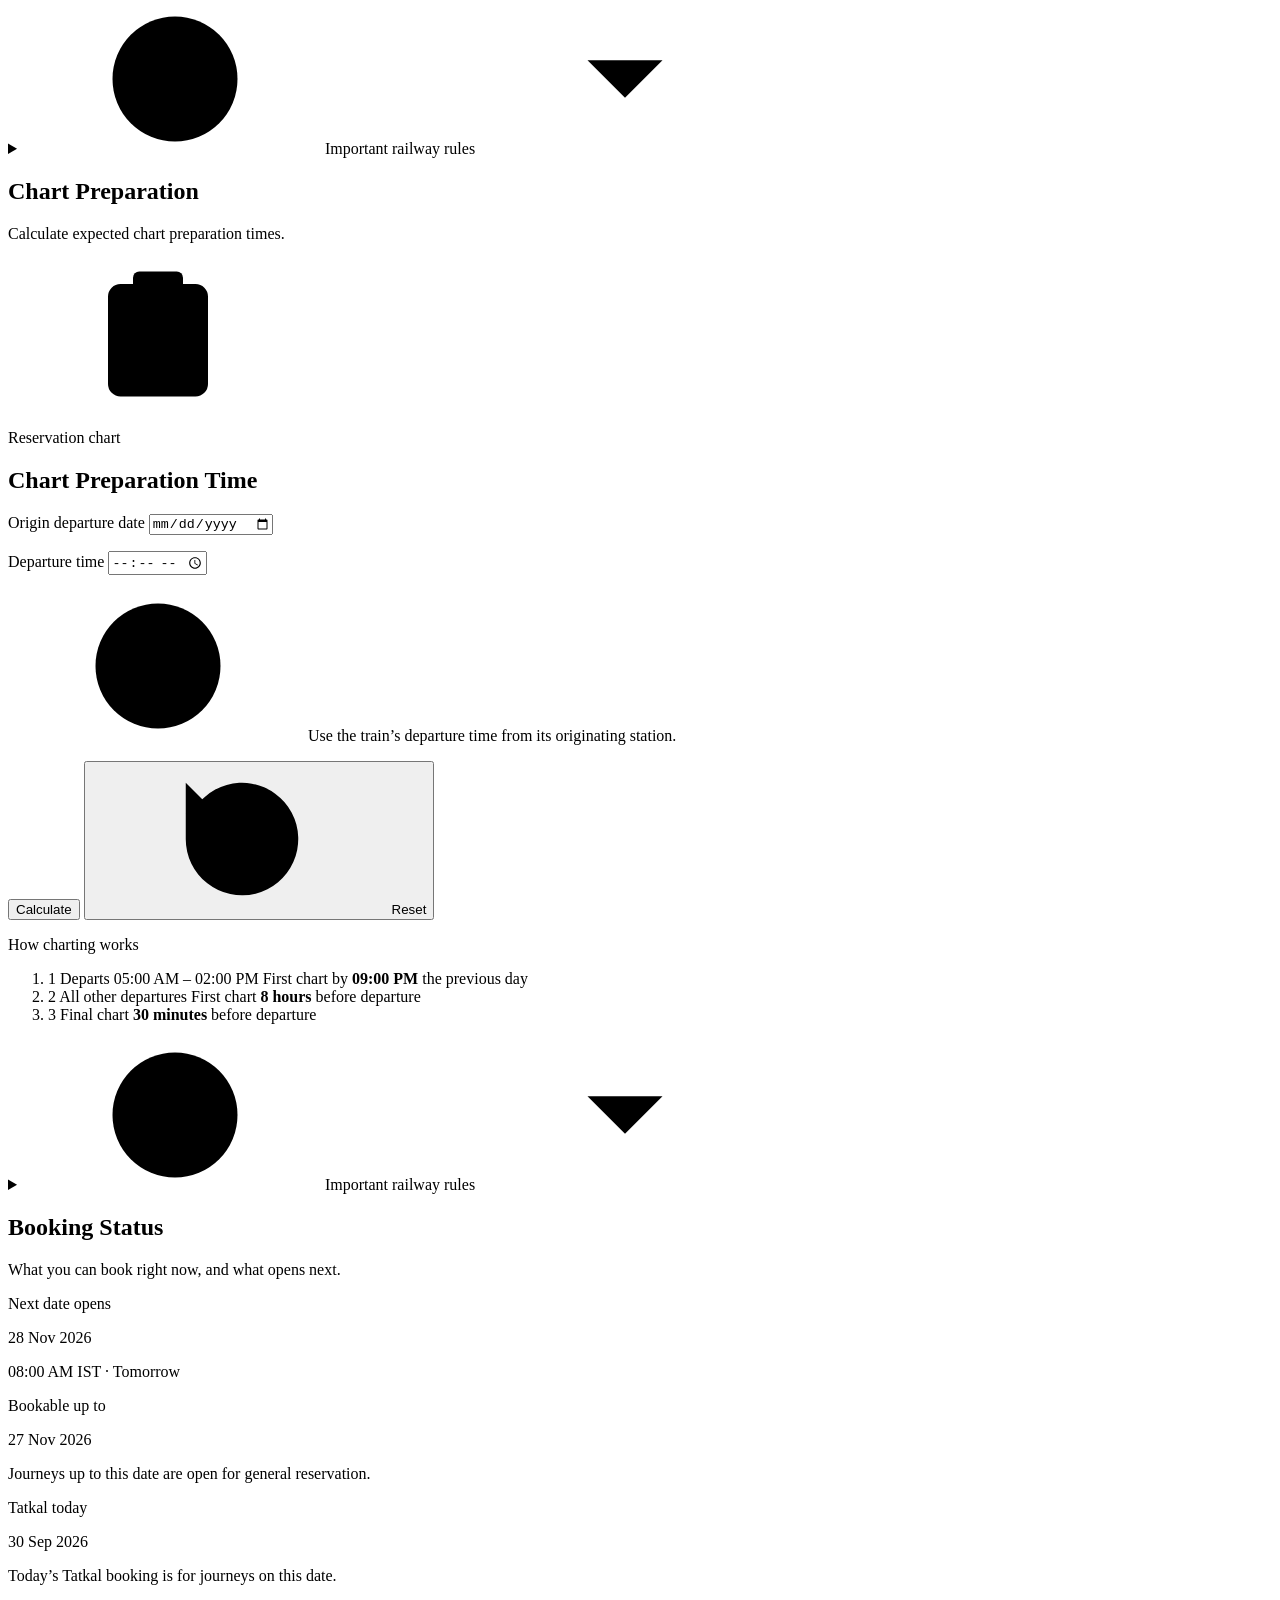
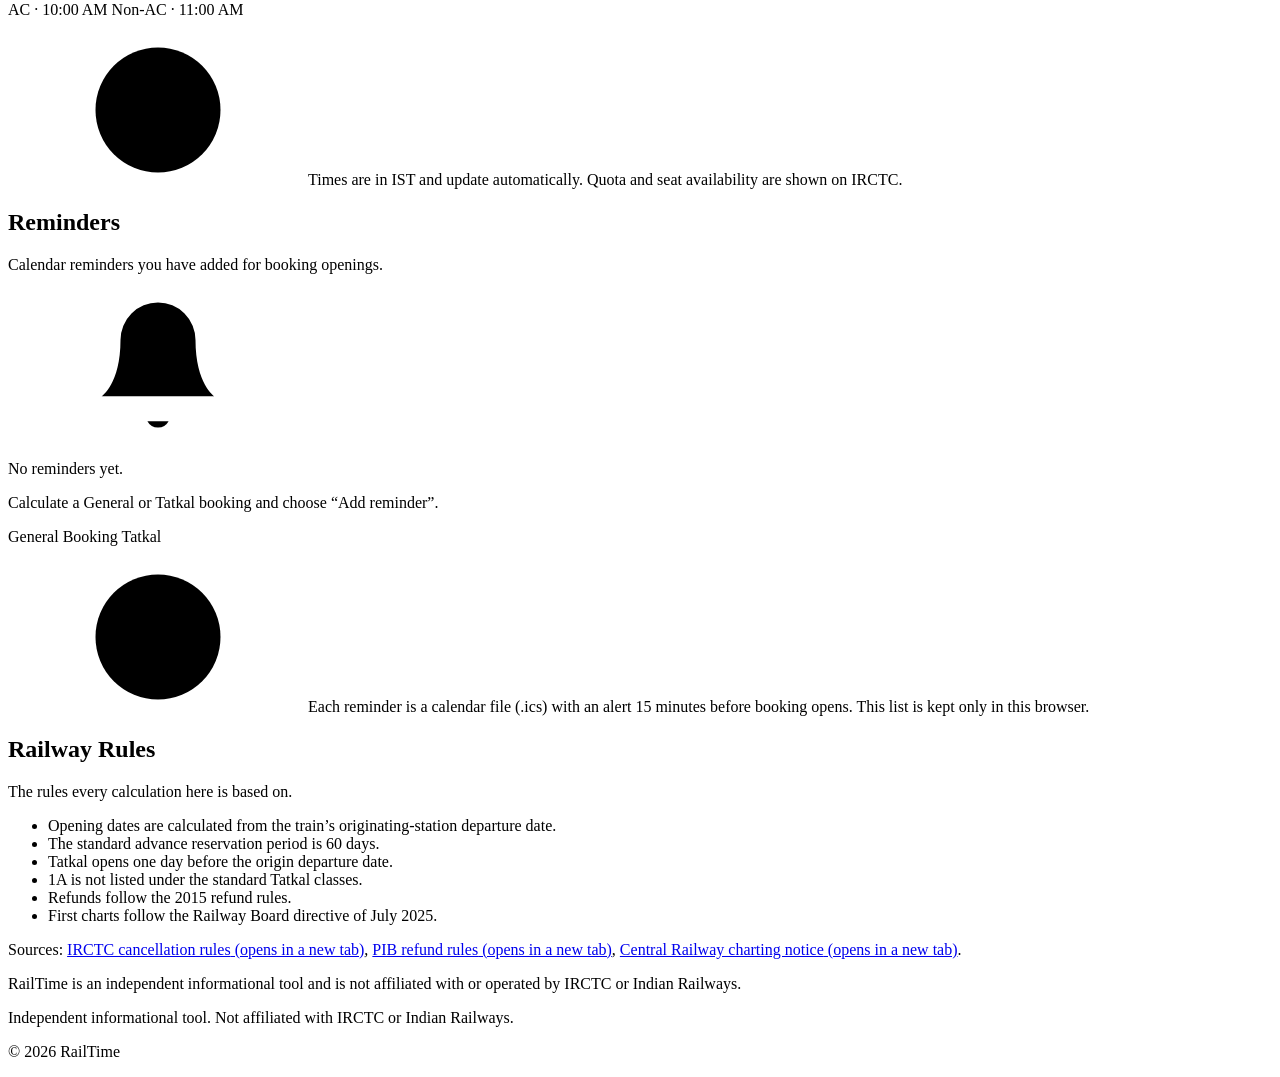
==== commit 45654f18: "Dashboard enhancements" ====
--- a/src/main/resources/templates/index.html
+++ b/src/main/resources/templates/index.html
@@ -3,19 +3,19 @@
 <head>
     <meta charset="UTF-8">
     <meta name="viewport" content="width=device-width, initial-scale=1">
-    <title th:text="#{meta.title}">IRCTC Ticket Booking Date Calculator</title>
-    <meta name="description" th:content="#{meta.description}">
+    <title th:text="${page.name() == 'DASHBOARD'} ? #{meta.title} : #{page.docTitle(#{${'nav.' + page.key()}})}">IRCTC Ticket Booking Date Calculator</title>
+    <meta name="description" th:content="${page.name() == 'DASHBOARD'} ? #{meta.description} : #{${'page.' + page.key() + '.desc'}}">
     <meta name="robots" content="index, follow">
     <meta name="theme-color" content="#172554">
-    <link rel="canonical" th:href="${lang.name() == 'EN'} ? (${siteUrl} + '/') : (${siteUrl} + '/?lang=' + ${lang.code()})">
-    <link th:each="l : ${languages}" rel="alternate" th:hreflang="${l.code()}" th:href="${siteUrl} + '/?lang=' + ${l.code()}">
-    <link rel="alternate" hreflang="x-default" th:href="${siteUrl} + '/'">
+    <link rel="canonical" th:href="${lang.name() == 'EN'} ? (${siteUrl} + ${page.path()}) : (${siteUrl} + ${page.path()} + '?lang=' + ${lang.code()})">
+    <link th:each="l : ${languages}" rel="alternate" th:hreflang="${l.code()}" th:href="${siteUrl} + ${page.path()} + '?lang=' + ${l.code()}">
+    <link rel="alternate" hreflang="x-default" th:href="${siteUrl} + ${page.path()}">
 
     <meta property="og:type" content="website">
     <meta property="og:site_name" content="RailTime Calculator">
     <meta property="og:title" th:content="#{meta.title}">
     <meta property="og:description" th:content="#{meta.ogDescription}">
-    <meta property="og:url" th:content="${siteUrl} + '/'">
+    <meta property="og:url" th:content="${siteUrl} + ${page.path()}">
     <meta property="og:image" th:content="${siteUrl} + '/images/og-image.png'">
     <meta property="og:image:width" content="1200">
     <meta property="og:image:height" content="630">
@@ -36,540 +36,712 @@
     <link rel="stylesheet" th:href="@{/css/app.css}">
     <script type="module" th:src="@{/js/app.js}"></script>
 </head>
-<body th:attr="data-min-date=${minDate},data-max-date=${maxDate}">
+<body th:attr="data-min-date=${minDate},data-max-date=${maxDate},data-page=${page.key()},data-window-endpoint=@{/api/v1/booking/window}">
 
 <!-- Translations and rule values for app.js (data only; never executed). -->
 <script type="application/json" id="page-data" th:utext="${pageData}"></script>
 
 <svg xmlns="http://www.w3.org/2000/svg" class="sprite" aria-hidden="true">
+    <symbol id="i-grid" viewBox="0 0 24 24"><rect x="3" y="3" width="7" height="7" rx="1.5"/><rect x="14" y="3" width="7" height="7" rx="1.5"/><rect x="3" y="14" width="7" height="7" rx="1.5"/><rect x="14" y="14" width="7" height="7" rx="1.5"/></symbol>
     <symbol id="i-calendar" viewBox="0 0 24 24"><rect x="3" y="4" width="18" height="18" rx="2"/><path d="M16 2v4M8 2v4M3 10h18"/></symbol>
     <symbol id="i-clock" viewBox="0 0 24 24"><circle cx="12" cy="12" r="10"/><path d="M12 6v6l4 2"/></symbol>
     <symbol id="i-zap" viewBox="0 0 24 24"><path d="M13 2 3 14h9l-1 8 10-12h-9l1-8z"/></symbol>
+    <symbol id="i-receipt" viewBox="0 0 24 24"><path d="M4 2v20l2-1 2 1 2-1 2 1 2-1 2 1 2-1 2 1V2l-2 1-2-1-2 1-2-1-2 1-2-1-2 1Z"/><path d="M9 7h6M9 10h6M11.5 7a3 3 0 0 1 0 6H9l4.5 4"/></symbol>
+    <symbol id="i-clipboard" viewBox="0 0 24 24"><rect x="8" y="2" width="8" height="4" rx="1"/><path d="M16 4h2a2 2 0 0 1 2 2v14a2 2 0 0 1-2 2H6a2 2 0 0 1-2-2V6a2 2 0 0 1 2-2h2M12 11h4M12 16h4M8 11h.01M8 16h.01"/></symbol>
+    <symbol id="i-bell" viewBox="0 0 24 24"><path d="M6 8a6 6 0 0 1 12 0c0 7 3 9 3 9H3s3-2 3-9"/><path d="M10.3 21a1.94 1.94 0 0 0 3.4 0"/></symbol>
     <symbol id="i-info" viewBox="0 0 24 24"><circle cx="12" cy="12" r="10"/><path d="M12 16v-4M12 8h.01"/></symbol>
+    <symbol id="i-code" viewBox="0 0 24 24"><path d="m16 18 6-6-6-6M8 6l-6 6 6 6"/></symbol>
+    <symbol id="i-panel" viewBox="0 0 24 24"><rect x="3" y="3" width="18" height="18" rx="2"/><path d="M9 3v18M16 9l-3 3 3 3"/></symbol>
     <symbol id="i-alert" viewBox="0 0 24 24"><path d="M10.3 3.9 1.8 18a2 2 0 0 0 1.7 3h17a2 2 0 0 0 1.7-3L13.7 3.9a2 2 0 0 0-3.4 0z"/><path d="M12 9v4M12 17h.01"/></symbol>
     <symbol id="i-check" viewBox="0 0 24 24"><circle cx="12" cy="12" r="10"/><path d="m8.5 12 2.5 2.5 4.5-5"/></symbol>
-    <symbol id="i-bell" viewBox="0 0 24 24"><path d="M6 8a6 6 0 0 1 12 0c0 7 3 9 3 9H3s3-2 3-9"/><path d="M10.3 21a1.94 1.94 0 0 0 3.4 0"/></symbol>
-    <symbol id="i-external" viewBox="0 0 24 24"><path d="M15 3h6v6M10 14 21 3M18 13v6a2 2 0 0 1-2 2H5a2 2 0 0 1-2-2V8a2 2 0 0 1 2-2h6"/></symbol>
+    <symbol id="i-arrow" viewBox="0 0 24 24"><path d="M5 12h14M13 6l6 6-6 6"/></symbol>
+    <symbol id="i-chevron" viewBox="0 0 24 24"><path d="m6 9 6 6 6-6"/></symbol>
+    <symbol id="i-copy" viewBox="0 0 24 24"><rect x="9" y="9" width="13" height="13" rx="2"/><path d="M5 15H4a2 2 0 0 1-2-2V4a2 2 0 0 1 2-2h9a2 2 0 0 1 2 2v1"/></symbol>
+    <symbol id="i-share" viewBox="0 0 24 24"><circle cx="18" cy="5" r="3"/><circle cx="6" cy="12" r="3"/><circle cx="18" cy="19" r="3"/><path d="m8.6 13.5 6.8 4M15.4 6.5l-6.8 4"/></symbol>
+    <symbol id="i-download" viewBox="0 0 24 24"><path d="M21 15v4a2 2 0 0 1-2 2H5a2 2 0 0 1-2-2v-4M7 10l5 5 5-5M12 15V3"/></symbol>
+    <symbol id="i-trash" viewBox="0 0 24 24"><path d="M3 6h18M8 6V4a2 2 0 0 1 2-2h4a2 2 0 0 1 2 2v2M19 6l-1 14a2 2 0 0 1-2 2H8a2 2 0 0 1-2-2L5 6"/></symbol>
+    <symbol id="i-reset" viewBox="0 0 24 24"><path d="M3 12a9 9 0 1 0 3-6.7L3 8"/><path d="M3 3v5h5"/></symbol>
     <symbol id="i-menu" viewBox="0 0 24 24"><path d="M4 7h16M4 12h16M4 17h16"/></symbol>
     <symbol id="i-close" viewBox="0 0 24 24"><path d="M18 6 6 18M6 6l12 12"/></symbol>
+    <symbol id="i-globe" viewBox="0 0 24 24"><circle cx="12" cy="12" r="10"/><path d="M2 12h20M12 2a15.3 15.3 0 0 1 4 10 15.3 15.3 0 0 1-4 10 15.3 15.3 0 0 1-4-10 15.3 15.3 0 0 1 4-10z"/></symbol>
     <symbol id="i-sun" viewBox="0 0 24 24"><circle cx="12" cy="12" r="4"/><path d="M12 2v2M12 20v2M4.93 4.93l1.41 1.41M17.66 17.66l1.41 1.41M2 12h2M20 12h2M6.34 17.66l-1.41 1.41M19.07 4.93l-1.41 1.41"/></symbol>
-    <symbol id="i-receipt" viewBox="0 0 24 24"><path d="M4 2v20l2-1 2 1 2-1 2 1 2-1 2 1 2-1 2 1V2l-2 1-2-1-2 1-2-1-2 1-2-1-2 1Z"/><path d="M9 7h6M9 10h6M11.5 7a3 3 0 0 1 0 6H9l4.5 4"/></symbol>
-    <symbol id="i-clipboard" viewBox="0 0 24 24"><rect x="8" y="2" width="8" height="4" rx="1"/><path d="M16 4h2a2 2 0 0 1 2 2v14a2 2 0 0 1-2 2H6a2 2 0 0 1-2-2V6a2 2 0 0 1 2-2h2M12 11h4M12 16h4M8 11h.01M8 16h.01"/></symbol>
-    <symbol id="i-globe" viewBox="0 0 24 24"><circle cx="12" cy="12" r="10"/><path d="M2 12h20M12 2a15.3 15.3 0 0 1 4 10 15.3 15.3 0 0 1-4 10 15.3 15.3 0 0 1-4-10 15.3 15.3 0 0 1 4-10z"/></symbol>
     <symbol id="i-moon" viewBox="0 0 24 24"><path d="M21 12.8A9 9 0 1 1 11.2 3a7 7 0 0 0 9.8 9.8z"/></symbol>
 </svg>
 
-<a class="skip-link" href="#calculators" th:text="#{skip}">Skip to calculators</a>
-
-<header class="site-header">
-    <div class="container header-inner">
-        <a class="brand" href="#top" th:aria-label="#{brand.aria}">
-            <img class="brand-mark" th:src="@{/favicon.svg}" src="/favicon.svg" alt="" width="32" height="32">
-            <span class="brand-text">
-                <span class="brand-name">RailTime</span>
-                <span class="brand-sub" th:text="#{brand.sub}">Calculator</span>
-            </span>
-        </a>
-        <nav id="site-nav" class="site-nav" th:aria-label="#{nav.aria}">
-            <a href="#top" class="nav-link" th:text="#{nav.home}">Home</a>
-            <a href="#general" class="nav-link" th:text="#{nav.general}">General</a>
-            <a href="#tatkal" class="nav-link" th:text="#{nav.tatkal}">Tatkal</a>
-            <a href="#refund" class="nav-link" th:text="#{nav.refund}">Refund</a>
-            <a href="#chart" class="nav-link" th:text="#{nav.chart}">Chart</a>
-            <a th:if="${docsEnabled}" th:href="@{/swagger-ui.html}" class="nav-link">API</a>
-        </nav>
-        <div class="header-actions">
-            <!-- Plain links: switching works without JavaScript, and ?lang= is remembered in a cookie. -->
-            <details class="lang-menu">
-                <summary class="lang-toggle" th:title="#{lang.choose}">
-                    <svg class="icon" aria-hidden="true"><use href="#i-globe"/></svg>
-                    <span class="lang-current" th:text="${lang.shortLabel()}">EN</span>
-                    <span class="sr-only" th:text="#{lang.choose}">Change language</span>
-                </summary>
-                <ul class="lang-list">
-                    <li th:each="l : ${languages}">
-                        <a class="lang-option" th:href="@{/(lang=${l.code()})}" th:lang="${l.code()}" th:hreflang="${l.code()}"
-                           th:attr="aria-current=${l == lang} ? 'true' : null">
-                            <span th:text="${l.nativeName()}">English</span>
-                            <svg th:if="${l == lang}" class="icon" aria-hidden="true"><use href="#i-check"/></svg>
+<a class="skip-link" href="#main" th:text="#{skip}">Skip to content</a>
+
+<div class="app">
+    <!-- ============================================================ sidebar (drawer on phones) -->
+    <aside id="sidebar" class="sidebar" th:aria-label="#{sidebar.aria}">
+        <div class="sb-head">
+            <a class="sb-brand" th:href="@{/}" data-nav="dashboard" th:aria-label="#{brand.aria}">
+                <img class="brand-mark" th:src="@{/favicon.svg}" src="/favicon.svg" alt="" width="34" height="34">
+                <span class="sb-brand-text">
+                    <span class="brand-name">RailTime</span>
+                    <span class="brand-sub" th:text="#{brand.sub}">Railway calculator</span>
+                </span>
+            </a>
+            <button type="button" class="icon-btn sb-close" th:aria-label="#{js.menu.close}">
+                <svg class="icon" aria-hidden="true"><use href="#i-close"/></svg>
+            </button>
+        </div>
+
+        <nav class="sb-nav" th:aria-label="#{nav.aria}">
+            <th:block th:each="group : ${ {'main', 'calculators', 'tools'} }">
+                <p class="sb-group" th:text="#{${'nav.group.' + group}}">Main</p>
+                <ul class="sb-list">
+                    <li th:each="p : ${pages}" th:if="${p.group() == group}">
+                        <a class="sb-link" th:classappend="${p.kind() != null} ? ${'kind-' + p.kind()}"
+                           th:href="@{${p.path()}}" th:data-nav="${p.key()}" th:data-label="#{${'nav.' + p.key()}}"
+                           th:attr="aria-current=${p == page} ? 'page' : null">
+                            <svg class="icon" aria-hidden="true"><use th:href="${'#i-' + p.icon()}"/></svg>
+                            <span class="sb-label" th:text="#{${'nav.' + p.key()}}">Dashboard</span>
                         </a>
                     </li>
                 </ul>
-            </details>
-            <button type="button" class="theme-toggle" th:aria-label="#{js.theme.toDark}" th:title="#{js.theme.toDark}">
-                <svg class="icon icon-moon" aria-hidden="true"><use href="#i-moon"/></svg>
-                <svg class="icon icon-sun" aria-hidden="true"><use href="#i-sun"/></svg>
-            </button>
-            <button type="button" class="nav-toggle" aria-expanded="false" aria-controls="site-nav" th:aria-label="#{js.menu.open}">
-                <svg class="icon icon-open" aria-hidden="true"><use href="#i-menu"/></svg>
-                <svg class="icon icon-close" aria-hidden="true"><use href="#i-close"/></svg>
+            </th:block>
+            <th:block th:if="${docsEnabled}">
+                <p class="sb-group" th:text="#{nav.group.developer}">Developer</p>
+                <ul class="sb-list">
+                    <li>
+                        <a class="sb-link" th:href="@{/swagger-ui.html}" th:data-label="#{nav.api}">
+                            <svg class="icon" aria-hidden="true"><use href="#i-code"/></svg>
+                            <span class="sb-label" th:text="#{nav.api}">API</span>
+                        </a>
+                    </li>
+                </ul>
+            </th:block>
+        </nav>
+
+        <div class="sb-foot">
+            <button type="button" class="sb-link sb-collapse" aria-controls="sidebar" aria-expanded="true"
+                    th:data-label-collapse="#{sidebar.collapse}" th:data-label-expand="#{sidebar.expand}"
+                    th:data-label="#{sidebar.collapse}">
+                <svg class="icon" aria-hidden="true"><use href="#i-panel"/></svg>
+                <span class="sb-label" th:text="#{sidebar.collapse}">Collapse sidebar</span>
             </button>
         </div>
+    </aside>
+    <div class="sb-backdrop" hidden></div>
+
+    <div class="app-main">
+        <!-- Decorative line art for the wide-screen side margins (see app.css). -->
+        <div class="rail-art rail-art-left" aria-hidden="true"></div>
+        <div class="rail-art rail-art-right" aria-hidden="true"></div>
+
+        <!-- ============================================================ compact header -->
+        <header class="app-header">
+            <button type="button" class="icon-btn nav-toggle" aria-controls="sidebar" aria-expanded="false" th:aria-label="#{js.menu.open}">
+                <svg class="icon" aria-hidden="true"><use href="#i-menu"/></svg>
+            </button>
+            <a class="ah-brand" th:href="@{/}" data-nav="dashboard" th:aria-label="#{brand.aria}">
+                <img class="brand-mark" th:src="@{/favicon.svg}" src="/favicon.svg" alt="" width="28" height="28">
+                <span class="brand-name">RailTime</span>
+            </a>
+            <p class="ah-title">
+                <span class="ah-group" data-slot="header-group" th:text="#{${'nav.group.' + page.group()}}">Main</span>
+                <span class="ah-sep" aria-hidden="true">/</span>
+                <span class="ah-page" data-slot="header-page" th:text="#{${'nav.' + page.key()}}">Dashboard</span>
+            </p>
+            <div class="header-actions">
+                <details class="lang-menu">
+                    <summary class="lang-toggle" th:title="#{lang.choose}">
+                        <svg class="icon" aria-hidden="true"><use href="#i-globe"/></svg>
+                        <span class="lang-current" th:text="${lang.shortLabel()}">EN</span>
+                        <span class="sr-only" th:text="#{lang.choose}">Change language</span>
+                    </summary>
+                    <ul class="lang-list">
+                        <li th:each="l : ${languages}">
+                            <a class="lang-option" th:href="@{${page.path()}(lang=${l.code()})}" th:lang="${l.code()}" th:hreflang="${l.code()}"
+                               th:data-lang="${l.code()}" th:attr="aria-current=${l == lang} ? 'true' : null">
+                                <span th:text="${l.nativeName()}">English</span>
+                                <svg th:if="${l == lang}" class="icon" aria-hidden="true"><use href="#i-check"/></svg>
+                            </a>
+                        </li>
+                    </ul>
+                </details>
+                <button type="button" class="icon-btn theme-toggle" th:aria-label="#{js.theme.toDark}" th:title="#{js.theme.toDark}">
+                    <svg class="icon icon-moon" aria-hidden="true"><use href="#i-moon"/></svg>
+                    <svg class="icon icon-sun" aria-hidden="true"><use href="#i-sun"/></svg>
+                </button>
+            </div>
+        </header>
+
+        <main id="main" class="content" tabindex="-1">
+
+            <!-- ======================================================== dashboard -->
+            <section class="view" data-view="dashboard" aria-labelledby="dashboard-title"
+                     th:hidden="${page.name() != 'DASHBOARD'}" th:data-doc-title="#{meta.title}">
+                <div class="hero">
+                    <h1 id="dashboard-title" class="view-focus" tabindex="-1" th:text="#{intro.title}">Know exactly when your ticket booking opens.</h1>
+                    <p class="hero-text" th:text="#{intro.text}">Railway booking times, refunds and chart preparation.</p>
+                </div>
+
+                <!-- One horizontal status card: date | time + countdown | supporting facts -->
+                <article class="next-card" aria-labelledby="next-title">
+                    <div class="nc-section nc-day">
+                        <p class="nc-eyebrow" id="next-title"><span class="live-dot" aria-hidden="true"></span><span th:text="#{next.title}">Next general booking</span></p>
+                        <p class="nc-date" data-today="next" th:text="${todayStrip.next()}">28 Nov 2026</p>
+                        <p class="nc-sub" data-today="next-day" th:text="${todayStrip.nextDay()}">Tomorrow</p>
+                    </div>
+                    <div class="nc-section nc-time-box">
+                        <p class="nc-time" data-today="next-time" th:text="${todayStrip.nextTime()}">08:00 AM IST</p>
+                        <p class="nc-count" data-today="opens-in"></p>
+                    </div>
+                    <dl class="nc-section nc-facts">
+                        <div>
+                            <dt th:text="#{today.latest}">Bookable up to</dt>
+                            <dd data-today="latest" th:text="${todayStrip.latest()}">27 Nov 2026</dd>
+                        </div>
+                        <div>
+                            <dt th:text="#{today.tatkal}">Tatkal today</dt>
+                            <dd data-today="tatkal" th:text="${todayStrip.tatkal()}">30 Sep 2026</dd>
+                            <dd class="mini-pills">
+                                <span class="mini-pill" data-today="ac" th:text="${todayStrip.ac()}" th:classappend="${todayStrip.acOpen()} ? 'is-open'">AC · 10:00 AM</span>
+                                <span class="mini-pill" data-today="nonac" th:text="${todayStrip.nonAc()}" th:classappend="${todayStrip.nonAcOpen()} ? 'is-open'">Non-AC · 11:00 AM</span>
+                            </dd>
+                        </div>
+                    </dl>
+                </article>
+
+                <!-- The main action: the General Booking calculator and its result (shared with /general). -->
+                <div class="dash-calc">
+                    <div class="general-slot" data-general-slot="dashboard-card"
+                         th:insert="${page.name() == 'DASHBOARD'} ? ~{fragments/general-calculator :: card} : ~{}"></div>
+                    <div class="general-slot" data-general-slot="dashboard-result"
+                         th:insert="${page.name() == 'DASHBOARD'} ? ~{fragments/general-calculator :: result} : ~{}"></div>
+                </div>
+
+                <section class="block" aria-labelledby="quick-title">
+                    <h2 id="quick-title" class="section-label" th:text="#{quick.title}">Other calculators</h2>
+                    <div class="quick-grid">
+                        <a th:each="p : ${pages}" th:if="${p.isCalculator() and p.name() != 'GENERAL'}" class="quick-tile" th:classappend="${'kind-' + p.kind()}"
+                           th:href="@{${p.path()}}" th:data-nav="${p.key()}">
+                            <span class="qt-icon" aria-hidden="true"><svg class="icon"><use th:href="${'#i-' + p.icon()}"/></svg></span>
+                            <span class="qt-text">
+                                <span class="qt-title" th:text="#{${'nav.' + p.key()}}">General Booking</span>
+                                <span class="qt-desc" th:text="#{${'quick.' + p.key()}}">60-day booking window</span>
+                            </span>
+                            <svg class="icon qt-arrow" aria-hidden="true"><use href="#i-arrow"/></svg>
+                        </a>
+                    </div>
+                </section>
+
+                <section class="block recent" aria-labelledby="recent-title" hidden>
+                    <div class="block-head">
+                        <h2 id="recent-title" class="section-label" th:text="#{recent.title}">Recent calculations</h2>
+                        <button type="button" class="text-btn" data-action="clear-recent" th:text="#{recent.clear}">Clear</button>
+                    </div>
+                    <ul class="recent-list"></ul>
+                </section>
+
+                <!-- Anonymous usage counts (filled by app.js from /api/v1/usage; hidden if unavailable). -->
+                <section class="block usage" aria-labelledby="usage-title" th:data-endpoint="@{/api/v1/usage}" hidden>
+                    <div class="block-head">
+                        <h2 id="usage-title" class="section-label" th:text="#{usage.title}">Usage &amp; traffic</h2>
+                        <p class="usage-since" data-usage="since"></p>
+                    </div>
+                    <div class="usage-card">
+                        <dl class="usage-stats">
+                            <div><dt th:text="#{usage.total}">Total visits</dt><dd data-usage="visits-total">—</dd></div>
+                            <div><dt th:text="#{usage.today}">Today</dt><dd data-usage="visits-today">—</dd></div>
+                            <div><dt th:text="#{usage.week}">This week</dt><dd data-usage="visits-week">—</dd></div>
+                            <div><dt th:text="#{usage.month}">This month</dt><dd data-usage="visits-month">—</dd></div>
+                        </dl>
+                        <div class="usage-body">
+                            <figure class="usage-chart">
+                                <figcaption>
+                                    <span th:text="#{usage.chartTitle}">Traffic overview · last 30 days</span>
+                                    <span class="usage-legend">
+                                        <span class="lg-visits" th:text="#{usage.legendVisits}">Visits</span>
+                                        <span class="lg-calcs" th:text="#{usage.legendCalcs}">Calculations</span>
+                                    </span>
+                                </figcaption>
+                                <svg data-usage="chart" viewBox="0 0 600 120" preserveAspectRatio="none" role="img"></svg>
+                                <div class="usage-axis"><span data-usage="first-day"></span><span data-usage="last-day"></span></div>
+                            </figure>
+                            <dl class="usage-calcs">
+                                <div class="uc-total"><dt th:text="#{usage.calcTotal}">Calculations</dt><dd data-usage="calc-total">—</dd></div>
+                                <div class="kind-general"><dt th:text="#{tabs.general}">General</dt><dd data-usage="calc-general">—</dd></div>
+                                <div class="kind-tatkal"><dt th:text="#{tabs.tatkal}">Tatkal</dt><dd data-usage="calc-tatkal">—</dd></div>
+                                <div class="kind-refund"><dt th:text="#{tabs.refund}">Refund</dt><dd data-usage="calc-refund">—</dd></div>
+                                <div class="kind-chart"><dt th:text="#{tabs.chart}">Chart</dt><dd data-usage="calc-chart">—</dd></div>
+                            </dl>
+                        </div>
+                    </div>
+                </section>
+            </section>
+
+            <!-- ======================================================== calculator pages -->
+            <nav class="calc-tabs" th:aria-label="#{tabs.aria}" th:hidden="${!page.isCalculator()}">
+                <a th:each="p : ${pages}" th:if="${p.isCalculator()}" class="calc-tab" th:classappend="${'kind-' + p.kind()}"
+                   th:href="@{${p.path()}}" th:data-nav="${p.key()}" th:attr="aria-current=${p == page} ? 'page' : null">
+                    <svg class="icon" aria-hidden="true"><use th:href="${'#i-' + p.icon()}"/></svg>
+                    <span th:text="#{${'tabs.' + p.key()}}">General</span>
+                </a>
+            </nav>
+
+            <!-- General -->
+            <section class="view kind-general" data-view="general" aria-labelledby="general-title"
+                     th:hidden="${page.name() != 'GENERAL'}" th:data-doc-title="#{page.docTitle(#{nav.general})}">
+                <header class="page-head">
+                    <h1 id="general-title" class="view-focus" tabindex="-1" th:text="#{nav.general}">General Booking</h1>
+                    <p th:text="#{page.general.desc}">Calculate when general railway reservation opens.</p>
+                </header>
+                <div class="calc-layout">
+                    <!-- The General Booking calculator is shared with the Dashboard (see fragments/general-calculator.html). -->
+                    <div class="general-slot" data-general-slot="general-card"
+                         th:insert="${page.name() != 'DASHBOARD'} ? ~{fragments/general-calculator :: card} : ~{}"></div>
+                    <aside class="context-card" th:aria-label="#{context.aria}">
+                        <p class="context-title" th:text="#{context.how}">How it works</p>
+                        <ul class="context-list">
+                            <li th:utext="#{context.general.arp(${arpDays})}">Booking opens <strong>60 days</strong> before the journey date, not counting the journey date.</li>
+                            <li th:utext="#{context.general.time(${generalOpeningTime})}">Online booking opens at <strong>08:00 AM IST</strong>.</li>
+                            <li th:text="#{context.general.shorter}">Some trains have a shorter booking period.</li>
+                        </ul>
+                    </aside>
+                </div>
+                <div class="general-slot" data-general-slot="general-result"
+                     th:insert="${page.name() != 'DASHBOARD'} ? ~{fragments/general-calculator :: result} : ~{}"></div>
+                <details class="rules-accordion">
+                    <summary><svg class="icon" aria-hidden="true"><use href="#i-info"/></svg><span th:text="#{rules.summary}">Important railway rules</span><svg class="icon chevron" aria-hidden="true"><use href="#i-chevron"/></svg></summary>
+                    <ul th:replace="~{::rulesList}"></ul>
+                    <a class="text-link" th:href="@{/rules}" data-nav="rules"><span th:text="#{rules.all}">Sources and disclaimer</span><svg class="icon" aria-hidden="true"><use href="#i-arrow"/></svg></a>
+                </details>
+            </section>
+
+            <!-- Tatkal -->
+            <section class="view kind-tatkal" data-view="tatkal" aria-labelledby="tatkal-title"
+                     th:hidden="${page.name() != 'TATKAL'}" th:data-doc-title="#{page.docTitle(#{nav.tatkal})}">
+                <header class="page-head">
+                    <h1 id="tatkal-title" class="view-focus" tabindex="-1" th:text="#{nav.tatkal}">Tatkal</h1>
+                    <p th:text="#{page.tatkal.desc}">Calculate Tatkal booking opening time.</p>
+                </header>
+                <div class="calc-layout">
+                    <article class="calc-card" aria-labelledby="tatkal-card-title">
+                        <header class="card-hero">
+                            <span class="card-icon" aria-hidden="true"><svg class="icon"><use href="#i-zap"/></svg></span>
+                            <div>
+                                <p class="card-label" th:text="#{js.kind.tatkal}">Tatkal</p>
+                                <h2 id="tatkal-card-title" th:text="#{tatkal.title}">Tatkal Opening Time</h2>
+                            </div>
+                        </header>
+                        <form id="tatkal-form" class="calc-form" novalidate autocomplete="off" data-kind="tatkal"
+                              th:data-endpoint="@{/api/v1/booking/tatkal/calculate}">
+                            <div class="field-row field-row-pair">
+                                <div class="field">
+                                    <label for="tatkal-date" th:text="#{field.originDate}">Origin departure date</label>
+                                    <input type="date" id="tatkal-date" name="originDepartureDate" required
+                                           th:min="${minDate}" th:max="${maxDate}"
+                                           aria-describedby="tatkal-date-display tatkal-date-error">
+                                    <p class="date-display" id="tatkal-date-display"></p>
+                                    <p class="field-error" id="tatkal-date-error" role="alert"></p>
+                                </div>
+                                <div class="field">
+                                    <label for="tatkal-class" th:text="#{field.travelClass}">Travel class</label>
+                                    <div class="select-wrap">
+                                        <select id="tatkal-class" name="travelClass" required aria-describedby="tatkal-class-error">
+                                            <option th:each="tc, s : ${tatkalClasses}" th:value="${tc.code()}" th:text="#{${'js.class.' + tc.code()}}"
+                                                    th:selected="${s.first}">Sleeper (SL)</option>
+                                        </select>
+                                    </div>
+                                    <p class="field-error" id="tatkal-class-error" role="alert"></p>
+                                </div>
+                            </div>
+                            <p class="field-help"><svg class="icon" aria-hidden="true"><use href="#i-info"/></svg><span th:text="#{help.originDate}">Booking uses the train’s originating-station departure date.</span></p>
+                            <div class="form-actions">
+                                <button type="submit" class="btn btn-primary"><span class="btn-spinner" aria-hidden="true"></span><span class="btn-label" th:text="#{js.btn.calculate}">Calculate</span></button>
+                                <button type="reset" class="text-btn"><svg class="icon" aria-hidden="true"><use href="#i-reset"/></svg><span th:text="#{form.reset}">Reset</span></button>
+                            </div>
+                        </form>
+                    </article>
+                    <aside class="context-card" th:aria-label="#{context.aria}">
+                        <p class="context-title" th:text="#{context.how}">How it works</p>
+                        <p class="context-lead" th:text="#{context.tatkal.lead(${tatkalDaysBefore})}">Tatkal opens one day before the origin departure date.</p>
+                        <dl class="context-times">
+                            <div>
+                                <dt><span th:text="#{context.tatkal.ac}">AC classes</span> <small th:text="${acClasses}">2A, 3A, CC, EC, 3E</small></dt>
+                                <dd th:text="#{js.time.withZone(${tatkalAcTime})}">10:00 AM IST</dd>
+                            </div>
+                            <div>
+                                <dt><span th:text="#{context.tatkal.nonAc}">Non-AC classes</span> <small th:text="${nonAcClasses}">SL, 2S, FC</small></dt>
+                                <dd th:text="#{js.time.withZone(${tatkalNonAcTime})}">11:00 AM IST</dd>
+                            </div>
+                        </dl>
+                        <p class="context-note" th:text="#{info.firstAc}">1A is not listed under the standard Tatkal classes, so no Tatkal time is calculated for it.</p>
+                    </aside>
+                </div>
+                <div class="result-region" id="result-tatkal" aria-live="polite" aria-atomic="true"></div>
+                <details class="rules-accordion">
+                    <summary><svg class="icon" aria-hidden="true"><use href="#i-info"/></svg><span th:text="#{rules.summary}">Important railway rules</span><svg class="icon chevron" aria-hidden="true"><use href="#i-chevron"/></svg></summary>
+                    <ul th:replace="~{::rulesList}"></ul>
+                    <a class="text-link" th:href="@{/rules}" data-nav="rules"><span th:text="#{rules.all}">Sources and disclaimer</span><svg class="icon" aria-hidden="true"><use href="#i-arrow"/></svg></a>
+                </details>
+            </section>
+
+            <!-- Refund -->
+            <section class="view kind-refund" data-view="refund" aria-labelledby="refund-title"
+                     th:hidden="${page.name() != 'REFUND'}" th:data-doc-title="#{page.docTitle(#{nav.refund})}">
+                <header class="page-head">
+                    <h1 id="refund-title" class="view-focus" tabindex="-1" th:text="#{nav.refund}">Refund Calculator</h1>
+                    <p th:text="#{page.refund.desc}">Estimate your refund before you cancel.</p>
+                </header>
+                <div class="calc-layout">
+                    <article class="calc-card" aria-labelledby="refund-card-title">
+                        <header class="card-hero">
+                            <span class="card-icon" aria-hidden="true"><svg class="icon"><use href="#i-receipt"/></svg></span>
+                            <div>
+                                <p class="card-label" th:text="#{refund.label}">Cancellation</p>
+                                <h2 id="refund-card-title" th:text="#{refund.title}">Refund Calculator</h2>
+                            </div>
+                        </header>
+                        <form id="refund-form" class="calc-form" novalidate autocomplete="off" data-kind="refund"
+                              th:data-endpoint="@{/api/v1/booking/cancellation/calculate}">
+                            <div class="field-row field-row-pair">
+                                <div class="field">
+                                    <label for="refund-class" th:text="#{field.travelClass}">Travel class</label>
+                                    <div class="select-wrap">
+                                        <select id="refund-class" name="travelClass" required aria-describedby="refund-class-error">
+                                            <option th:each="tc, s : ${tatkalClasses}" th:value="${tc.code()}" th:text="#{${'js.class.' + tc.code()}}"
+                                                    th:selected="${s.first}">Sleeper (SL)</option>
+                                        </select>
+                                    </div>
+                                    <p class="field-error" id="refund-class-error" role="alert"></p>
+                                </div>
+                                <div class="field">
+                                    <label for="refund-status" th:text="#{field.ticketStatus}">Ticket status</label>
+                                    <div class="select-wrap">
+                                        <select id="refund-status" name="ticketStatus" required aria-describedby="refund-status-error">
+                                            <option th:each="st, s : ${ {'CONFIRMED', 'CONFIRMED_TATKAL', 'RAC', 'WAITLISTED'} }"
+                                                    th:value="${st}" th:text="#{${'js.status.' + st}}" th:selected="${s.first}">Confirmed</option>
+                                        </select>
+                                    </div>
+                                    <p class="field-error" id="refund-status-error" role="alert"></p>
+                                </div>
+                            </div>
+                            <div class="field-row field-row-pair">
+                                <div class="field">
+                                    <label for="refund-fare" th:text="#{field.fare}">Total fare paid</label>
+                                    <div class="input-prefix" data-prefix="₹">
+                                        <input type="text" id="refund-fare" name="totalFare" inputmode="decimal" autocomplete="off"
+                                               placeholder="0.00" required aria-describedby="refund-fare-help refund-fare-error">
+                                    </div>
+                                    <p class="field-help" id="refund-fare-help" th:text="#{help.fare}">Total for all passengers on the ticket.</p>
+                                    <p class="field-error" id="refund-fare-error" role="alert"></p>
+                                </div>
+                                <div class="field">
+                                    <label for="refund-passengers" th:text="#{field.passengers}">Passengers</label>
+                                    <div class="select-wrap">
+                                        <select id="refund-passengers" name="passengers" required>
+                                            <option th:each="n : ${#numbers.sequence(1, 6)}" th:value="${n}" th:text="${n}"
+                                                    th:selected="${n == 1}">1</option>
+                                        </select>
+                                    </div>
+                                </div>
+                            </div>
+                            <div class="field-row field-row-pair">
+                                <div class="field">
+                                    <label for="refund-date" th:text="#{field.departureDate}">Departure date</label>
+                                    <input type="date" id="refund-date" name="departureDate" required
+                                           th:min="${minDate}" th:max="${maxDate}"
+                                           aria-describedby="refund-date-error">
+                                    <p class="field-error" id="refund-date-error" role="alert"></p>
+                                </div>
+                                <div class="field">
+                                    <label for="refund-time" th:text="#{field.departureTime}">Departure time</label>
+                                    <input type="time" id="refund-time" name="departureTime" required aria-describedby="refund-time-error">
+                                    <p class="field-error" id="refund-time-error" role="alert"></p>
+                                </div>
+                            </div>
+                            <fieldset class="field-group">
+                                <legend><span th:text="#{field.cancelling}">Cancelling at</span> <span class="optional" th:text="#{field.cancellingHint}">optional · blank = now</span></legend>
+                                <div class="field-row field-row-pair">
+                                    <div class="field">
+                                        <label for="refund-cancel-date" class="sr-only" th:text="#{field.cancelDate}">Cancellation date</label>
+                                        <input type="date" id="refund-cancel-date" name="cancellationDate"
+                                               th:min="${minDate}" th:max="${maxDate}" aria-describedby="refund-cancel-date-error">
+                                        <p class="field-error" id="refund-cancel-date-error" role="alert"></p>
+                                    </div>
+                                    <div class="field">
+                                        <label for="refund-cancel-time" class="sr-only" th:text="#{field.cancelTime}">Cancellation time</label>
+                                        <input type="time" id="refund-cancel-time" name="cancellationTime" aria-describedby="refund-cancel-time-error">
+                                        <p class="field-error" id="refund-cancel-time-error" role="alert"></p>
+                                    </div>
+                                </div>
+                            </fieldset>
+                            <div class="form-actions">
+                                <button type="submit" class="btn btn-primary"><span class="btn-spinner" aria-hidden="true"></span><span class="btn-label" th:text="#{js.btn.calculate}">Calculate</span></button>
+                                <button type="reset" class="text-btn"><svg class="icon" aria-hidden="true"><use href="#i-reset"/></svg><span th:text="#{form.reset}">Reset</span></button>
+                            </div>
+                        </form>
+                    </article>
+                    <aside class="context-card" th:aria-label="#{context.aria}" th:with="r=${refundRules}">
+                        <p class="context-title" th:text="#{context.refund.title}">Confirmed tickets: charge per passenger</p>
+                        <dl class="context-steps">
+                            <div>
+                                <dt th:text="#{context.refund.flatWhen(${r.flatChargeAboveHours()})}">More than 48 h before</dt>
+                                <dd>
+                                    <span th:text="#{context.refund.flat}">Flat charge</span>
+                                    <span class="charge-chips">
+                                        <span class="charge-chip" th:each="g : ${flatChargeGroups}"><strong th:text="'₹' + ${g.amount()}">₹240</strong> <span th:text="${g.classes()}">1A / EC</span></span>
+                                    </span>
+                                </dd>
+                            </div>
+                            <div>
+                                <dt th:text="#{context.refund.range(${r.flatChargeAboveHours()}, ${r.quarterChargeFromHours()})}">48 to 12 h</dt>
+                                <dd th:text="#{context.refund.percent(${refundQuarterRate})}">25% of fare, at least the flat charge</dd>
+                            </div>
+                            <div>
+                                <dt th:text="#{context.refund.range(${r.quarterChargeFromHours()}, ${r.confirmedCutoffHours()})}">12 to 4 h</dt>
+                                <dd th:text="#{context.refund.percent(${refundHalfRate})}">50% of fare, at least the flat charge</dd>
+                            </div>
+                            <div>
+                                <dt th:text="#{context.refund.within(${r.confirmedCutoffHours()})}">Within 4 h</dt>
+                                <dd th:text="#{js.refund.pill.none}">No refund</dd>
+                            </div>
+                        </dl>
+                        <p class="context-note" th:text="#{context.refund.other(${clerkage}, ${r.racWaitlistCutoffMinutes()})}">Confirmed Tatkal: no refund. RAC / waitlisted: ₹60 clerkage up to 30 minutes before departure.</p>
+                    </aside>
+                </div>
+                <div class="result-region" id="result-refund" aria-live="polite" aria-atomic="true"></div>
+                <details class="rules-accordion">
+                    <summary><svg class="icon" aria-hidden="true"><use href="#i-info"/></svg><span th:text="#{rules.summary}">Important railway rules</span><svg class="icon chevron" aria-hidden="true"><use href="#i-chevron"/></svg></summary>
+                    <ul th:replace="~{::rulesList}"></ul>
+                    <a class="text-link" th:href="@{/rules}" data-nav="rules"><span th:text="#{rules.all}">Sources and disclaimer</span><svg class="icon" aria-hidden="true"><use href="#i-arrow"/></svg></a>
+                </details>
+            </section>
+
+            <!-- Chart -->
+            <section class="view kind-chart" data-view="chart" aria-labelledby="chart-title"
+                     th:hidden="${page.name() != 'CHART'}" th:data-doc-title="#{page.docTitle(#{nav.chart})}">
+                <header class="page-head">
+                    <h1 id="chart-title" class="view-focus" tabindex="-1" th:text="#{nav.chart}">Chart Preparation</h1>
+                    <p th:text="#{page.chart.desc}">Calculate expected chart preparation times.</p>
+                </header>
+                <div class="calc-layout">
+                    <article class="calc-card" aria-labelledby="chart-card-title">
+                        <header class="card-hero">
+                            <span class="card-icon" aria-hidden="true"><svg class="icon"><use href="#i-clipboard"/></svg></span>
+                            <div>
+                                <p class="card-label" th:text="#{chart.label}">Reservation chart</p>
+                                <h2 id="chart-card-title" th:text="#{chart.title}">Chart Preparation Time</h2>
+                            </div>
+                        </header>
+                        <form id="chart-form" class="calc-form" novalidate autocomplete="off" data-kind="chart"
+                              th:data-endpoint="@{/api/v1/booking/chart/calculate}">
+                            <div class="field-row field-row-pair">
+                                <div class="field">
+                                    <label for="chart-date" th:text="#{field.originDate}">Origin departure date</label>
+                                    <input type="date" id="chart-date" name="departureDate" required
+                                           th:min="${minDate}" th:max="${maxDate}"
+                                           aria-describedby="chart-date-error">
+                                    <p class="field-error" id="chart-date-error" role="alert"></p>
+                                </div>
+                                <div class="field">
+                                    <label for="chart-time" th:text="#{field.departureTime}">Departure time</label>
+                                    <input type="time" id="chart-time" name="departureTime" required aria-describedby="chart-time-error">
+                                    <p class="field-error" id="chart-time-error" role="alert"></p>
+                                </div>
+                            </div>
+                            <p class="field-help"><svg class="icon" aria-hidden="true"><use href="#i-info"/></svg><span th:text="#{help.chart}">Use the train’s departure time from its originating station.</span></p>
+                            <div class="form-actions">
+                                <button type="submit" class="btn btn-primary"><span class="btn-spinner" aria-hidden="true"></span><span class="btn-label" th:text="#{js.btn.calculate}">Calculate</span></button>
+                                <button type="reset" class="text-btn"><svg class="icon" aria-hidden="true"><use href="#i-reset"/></svg><span th:text="#{form.reset}">Reset</span></button>
+                            </div>
+                        </form>
+                    </article>
+                    <aside class="context-card" th:aria-label="#{context.aria}">
+                        <p class="context-title" th:text="#{chart.howTitle}">How charting works</p>
+                        <ol class="rule-steps">
+                            <li>
+                                <span class="rl-step">1</span>
+                                <span><span class="rl-when" th:text="#{chart.rule1When(${chartBandStart}, ${chartBandEnd})}">Departs 05:00 AM – 02:00 PM</span>
+                                <span th:utext="#{chart.rule1(${chartPreviousDayTime})}">First chart by <strong>09:00 PM</strong> the previous day</span></span>
+                            </li>
+                            <li>
+                                <span class="rl-step">2</span>
+                                <span><span class="rl-when" th:text="#{chart.rule2When}">All other departures</span>
+                                <span th:utext="#{chart.rule2(${chartHoursBefore})}">First chart <strong>8 hours</strong> before departure</span></span>
+                            </li>
+                            <li>
+                                <span class="rl-step">3</span>
+                                <span><span class="rl-when" th:text="#{js.chart.final}">Final chart</span>
+                                <span th:utext="#{chart.rule3(${finalChartMinutes})}"><strong>30 minutes</strong> before departure</span></span>
+                            </li>
+                        </ol>
+                    </aside>
+                </div>
+                <div class="result-region" id="result-chart" aria-live="polite" aria-atomic="true"></div>
+                <details class="rules-accordion">
+                    <summary><svg class="icon" aria-hidden="true"><use href="#i-info"/></svg><span th:text="#{rules.summary}">Important railway rules</span><svg class="icon chevron" aria-hidden="true"><use href="#i-chevron"/></svg></summary>
+                    <ul th:replace="~{::rulesList}"></ul>
+                    <a class="text-link" th:href="@{/rules}" data-nav="rules"><span th:text="#{rules.all}">Sources and disclaimer</span><svg class="icon" aria-hidden="true"><use href="#i-arrow"/></svg></a>
+                </details>
+            </section>
+
+            <!-- ======================================================== tools -->
+            <section class="view" data-view="status" aria-labelledby="status-title"
+                     th:hidden="${page.name() != 'STATUS'}" th:data-doc-title="#{page.docTitle(#{nav.status})}">
+                <header class="page-head">
+                    <h1 id="status-title" class="view-focus" tabindex="-1" th:text="#{nav.status}">Booking Status</h1>
+                    <p th:text="#{page.status.desc}">What you can book right now, and what opens next.</p>
+                </header>
+                <div class="status-grid">
+                    <article class="status-card kind-general">
+                        <p class="status-cap" th:text="#{today.next}">Next date opens</p>
+                        <p class="status-value" data-today="next" th:text="${todayStrip.next()}">28 Nov 2026</p>
+                        <p class="status-sub"><span data-today="next-time" th:text="${todayStrip.nextTime()}">08:00 AM IST</span> · <span data-today="next-day" th:text="${todayStrip.nextDay()}">Tomorrow</span></p>
+                        <p class="status-count" data-today="opens-in"></p>
+                    </article>
+                    <article class="status-card kind-general">
+                        <p class="status-cap" th:text="#{today.latest}">Bookable up to</p>
+                        <p class="status-value" data-today="latest" th:text="${todayStrip.latest()}">27 Nov 2026</p>
+                        <p class="status-sub" th:text="#{status.latestSub}">Journeys up to this date are open for general reservation.</p>
+                    </article>
+                    <article class="status-card kind-tatkal">
+                        <p class="status-cap" th:text="#{today.tatkal}">Tatkal today</p>
+                        <p class="status-value" data-today="tatkal" th:text="${todayStrip.tatkal()}">30 Sep 2026</p>
+                        <p class="status-sub" th:text="#{status.tatkalSub}">Today’s Tatkal booking is for journeys on this date.</p>
+                        <p class="mini-pills">
+                            <span class="mini-pill" data-today="ac" th:text="${todayStrip.ac()}" th:classappend="${todayStrip.acOpen()} ? 'is-open'">AC · 10:00 AM</span>
+                            <span class="mini-pill" data-today="nonac" th:text="${todayStrip.nonAc()}" th:classappend="${todayStrip.nonAcOpen()} ? 'is-open'">Non-AC · 11:00 AM</span>
+                        </p>
+                    </article>
+                </div>
+                <p class="page-note"><svg class="icon" aria-hidden="true"><use href="#i-info"/></svg><span th:text="#{status.note}">Times are in IST and update automatically. Quota and seat availability are shown on IRCTC.</span></p>
+            </section>
+
+            <section class="view" data-view="reminders" aria-labelledby="reminders-title"
+                     th:hidden="${page.name() != 'REMINDERS'}" th:data-doc-title="#{page.docTitle(#{nav.reminders})}">
+                <header class="page-head">
+                    <h1 id="reminders-title" class="view-focus" tabindex="-1" th:text="#{nav.reminders}">Reminders</h1>
+                    <p th:text="#{page.reminders.desc}">Calendar reminders you have added for booking openings.</p>
+                </header>
+                <ul class="reminder-list" hidden></ul>
+                <div class="empty-state" data-slot="reminders-empty">
+                    <svg class="icon" aria-hidden="true"><use href="#i-bell"/></svg>
+                    <p class="empty-title" th:text="#{reminders.empty}">No reminders yet.</p>
+                    <p class="empty-hint" th:text="#{reminders.emptyHint}">Calculate a General or Tatkal booking and choose “Add reminder”.</p>
+                    <div class="empty-actions">
+                        <a class="btn btn-quiet kind-general" th:href="@{/general}" data-nav="general" th:text="#{nav.general}">General Booking</a>
+                        <a class="btn btn-quiet kind-tatkal" th:href="@{/tatkal}" data-nav="tatkal" th:text="#{nav.tatkal}">Tatkal</a>
+                    </div>
+                </div>
+                <p class="page-note"><svg class="icon" aria-hidden="true"><use href="#i-info"/></svg><span th:text="#{reminders.note}">Each reminder is a calendar file (.ics) with an alert 15 minutes before booking opens. This list is kept only in this browser.</span></p>
+            </section>
+
+            <section class="view" data-view="rules" aria-labelledby="rules-title"
+                     th:hidden="${page.name() != 'RULES'}" th:data-doc-title="#{page.docTitle(#{nav.rules})}">
+                <header class="page-head">
+                    <h1 id="rules-title" class="view-focus" tabindex="-1" th:text="#{nav.rules}">Railway Rules</h1>
+                    <p th:text="#{page.rules.desc}">The rules every calculation here is based on.</p>
+                </header>
+                <div class="info-card">
+                    <ul th:fragment="rulesList" class="rules-list">
+                        <li th:utext="#{info.origin}">Opening dates are calculated from the train’s originating-station departure date.</li>
+                        <li th:text="#{info.arp(${arpDays}, ${generalOpeningTime})}">The standard advance reservation period is 60 days.</li>
+                        <li th:text="#{info.tatkal(${tatkalDaysBefore}, ${tatkalAcTime}, ${tatkalNonAcTime})}">Tatkal opens one day before the origin departure date.</li>
+                        <li th:text="#{info.firstAc}">1A is not listed under the standard Tatkal classes.</li>
+                        <li th:text="#{info.refund(${clerkage})}">Refunds follow the 2015 refund rules.</li>
+                        <li th:text="#{info.chart}">First charts follow the Railway Board directive of July 2025.</li>
+                    </ul>
+                    <p class="sources"><span th:text="#{info.sources}">Sources:</span>
+                        <a href="https://contents.irctc.co.in/en/eticketCancel.html" target="_blank" rel="noopener noreferrer"><span th:text="#{info.src.irctc}">IRCTC cancellation rules</span><span class="sr-only" th:text="#{newTab}"> (opens in a new tab)</span></a>,
+                        <a href="https://www.pib.gov.in/PressReleasePage.aspx?PRID=1527662&amp;reg=48&amp;lang=2" target="_blank" rel="noopener noreferrer"><span th:text="#{info.src.pib}">PIB refund rules</span><span class="sr-only" th:text="#{newTab}"> (opens in a new tab)</span></a>,
+                        <a href="https://cr.indianrailways.gov.in/view_detail.jsp?lang=0&amp;dcd=9856&amp;id=0%2C4%2C268" target="_blank" rel="noopener noreferrer"><span th:text="#{info.src.cr}">Central Railway charting notice</span><span class="sr-only" th:text="#{newTab}"> (opens in a new tab)</span></a>.
+                    </p>
+                    <p class="disclaimer" th:utext="#{info.disclaimer}">RailTime is an independent informational tool and is not affiliated with or operated by IRCTC or Indian Railways.</p>
+                </div>
+            </section>
+        </main>
+
+        <footer class="site-footer">
+            <p class="footer-note" th:text="#{footer.note}">Independent informational tool. Not affiliated with IRCTC or Indian Railways.</p>
+            <p class="footer-copy">© 2026 RailTime</p>
+        </footer>
     </div>
-</header>
-
-<main id="top">
-    <section class="intro container" aria-labelledby="intro-title">
-        <h1 id="intro-title" th:text="#{intro.title}">Know exactly when your ticket booking opens.</h1>
-        <p class="intro-text" th:text="#{intro.text}">Booking opening times, cancellation refunds and chart times, from official railway rules.</p>
-    </section>
-
-    <!-- Live booking windows: rendered on the server (no layout shift), kept live by app.js. -->
-    <section id="today" class="today container" aria-labelledby="today-title"
-             th:data-endpoint="@{/api/v1/booking/window}" th:with="s=${todayStrip}">
-        <div class="today-card">
-            <h2 id="today-title" class="today-title"><span class="live-dot" aria-hidden="true"></span><span th:text="#{today.title}">Today</span></h2>
-            <div class="today-grid">
-                <div class="today-cell">
-                    <p class="today-cap" th:text="#{today.latest}">Bookable up to</p>
-                    <p class="today-value" data-slot="latest" th:text="${s.latest()}">27 Nov 2026</p>
-                    <p class="today-sub" th:text="#{today.latestSub}">General reservation</p>
-                </div>
-                <div class="today-cell">
-                    <p class="today-cap" th:text="#{today.next}">Next date opens</p>
-                    <p class="today-value" data-slot="next" th:text="${s.next()}">28 Nov 2026</p>
-                    <p class="today-sub"><span data-slot="next-when" th:text="${s.nextWhen()}">Tomorrow, 08:00 AM IST</span> <span class="today-count" data-slot="next-count"></span></p>
-                </div>
-                <div class="today-cell">
-                    <p class="today-cap" th:text="#{today.tatkal}">Tatkal today</p>
-                    <p class="today-value" data-slot="tatkal" th:text="${s.tatkal()}">30 Sep 2026</p>
-                    <p class="today-sub today-pills">
-                        <span class="mini-pill" data-slot="ac" th:text="${s.ac()}" th:classappend="${s.acOpen()} ? 'is-open'">AC · 10:00 AM</span>
-                        <span class="mini-pill" data-slot="nonac" th:text="${s.nonAc()}" th:classappend="${s.nonAcOpen()} ? 'is-open'">Non-AC · 11:00 AM</span>
-                    </p>
-                </div>
+</div>
+
+<!-- Result templates: filled with textContent only (no HTML injection). -->
+<template id="tpl-result">
+    <article class="result">
+        <div class="r-head">
+            <p class="r-label" data-slot="label"></p>
+            <span class="status-pill" data-slot="pill"></span>
+        </div>
+        <p class="r-date" data-slot="date"></p>
+        <div class="r-chips">
+            <span class="time-chip" data-slot="time-chip"><svg class="icon" aria-hidden="true"><use href="#i-clock"/></svg><span data-slot="time"></span></span>
+            <span class="class-chip" data-slot="chip" hidden></span>
+        </div>
+        <dl class="r-facts" data-slot="facts"></dl>
+        <div class="r-countdown" data-slot="countdown" hidden>
+            <p class="r-countdown-label" data-slot="countdown-label"></p>
+            <div class="countdown-grid" role="timer" aria-live="off">
+                <div class="cd-unit"><span class="cd-value" data-unit="days">00</span><span class="cd-name" th:text="#{cd.days}">Days</span></div>
+                <div class="cd-unit"><span class="cd-value" data-unit="hours">00</span><span class="cd-name" th:text="#{cd.hours}">Hours</span></div>
+                <div class="cd-unit"><span class="cd-value" data-unit="minutes">00</span><span class="cd-name" th:text="#{cd.minutes}">Minutes</span></div>
+                <div class="cd-unit"><span class="cd-value" data-unit="seconds">00</span><span class="cd-name" th:text="#{cd.seconds}">Seconds</span></div>
             </div>
         </div>
-    </section>
-
-    <section id="calculators" class="tool-group container" aria-labelledby="book-title" tabindex="-1">
-        <h2 id="book-title" class="section-label" th:text="#{group.before}">Before you book</h2>
-        <div class="calculators">
-        <article id="general" class="calc-card kind-general" aria-labelledby="general-title">
-            <header class="card-hero">
-                <span class="card-icon" aria-hidden="true"><svg class="icon"><use href="#i-calendar"/></svg></span>
-                <div>
-                    <p class="card-label" th:text="#{js.kind.general}">General reservation</p>
-                    <h2 id="general-title" th:text="#{general.title(${arpDays})}">60-Day Booking Window</h2>
-                    <p class="card-desc" th:text="#{general.desc}">Calculate when general reservation opens.</p>
-                </div>
-            </header>
-
-            <form id="general-form" class="calc-form" novalidate autocomplete="off" data-kind="general"
-                  th:data-endpoint="@{/api/v1/booking/general/calculate}">
-                <div class="field-row">
-                    <div class="field">
-                        <label for="general-date" th:text="#{field.originDate}">Origin departure date</label>
-                        <input type="date" id="general-date" name="originDepartureDate" required
-                               th:min="${minDate}" th:max="${maxDate}"
-                               aria-describedby="general-date-display general-date-error">
-                        <p class="date-display" id="general-date-display"></p>
-                        <p class="field-error" id="general-date-error" role="alert"></p>
-                    </div>
-                </div>
-                <button type="submit" class="btn btn-primary"><span class="btn-spinner" aria-hidden="true"></span><span class="btn-label" th:text="#{js.btn.calculate}">Calculate</span></button>
-            </form>
-        </article>
-
-        <article id="tatkal" class="calc-card kind-tatkal" aria-labelledby="tatkal-title">
-            <header class="card-hero">
-                <span class="card-icon" aria-hidden="true"><svg class="icon"><use href="#i-zap"/></svg></span>
-                <div>
-                    <p class="card-label" th:text="#{js.kind.tatkal}">Tatkal</p>
-                    <h2 id="tatkal-title" th:text="#{tatkal.title}">Tatkal Opening Time</h2>
-                    <p class="card-desc" th:text="#{tatkal.desc}">Calculate when Tatkal opens for your class.</p>
-                </div>
-            </header>
-
-            <form id="tatkal-form" class="calc-form" novalidate autocomplete="off" data-kind="tatkal"
-                  th:data-endpoint="@{/api/v1/booking/tatkal/calculate}">
-                <div class="field-row field-row-split">
-                    <div class="field">
-                        <label for="tatkal-date" th:text="#{field.originDate}">Origin departure date</label>
-                        <input type="date" id="tatkal-date" name="originDepartureDate" required
-                               th:min="${minDate}" th:max="${maxDate}"
-                               aria-describedby="tatkal-date-display tatkal-date-error">
-                        <p class="date-display" id="tatkal-date-display"></p>
-                        <p class="field-error" id="tatkal-date-error" role="alert"></p>
-                    </div>
-                    <div class="field">
-                        <label for="tatkal-class" th:text="#{field.travelClass}">Travel class</label>
-                        <div class="select-wrap">
-                            <select id="tatkal-class" name="travelClass" required aria-describedby="tatkal-class-error">
-                                <option th:each="tc, s : ${tatkalClasses}" th:value="${tc.code()}" th:text="#{${'js.class.' + tc.code()}}"
-                                        th:selected="${s.first}">Sleeper (SL)</option>
-                            </select>
-                        </div>
-                        <p class="field-error" id="tatkal-class-error" role="alert"></p>
-                    </div>
-                </div>
-                <button type="submit" class="btn btn-primary"><span class="btn-spinner" aria-hidden="true"></span><span class="btn-label" th:text="#{js.btn.calculate}">Calculate</span></button>
-            </form>
-        </article>
+        <p class="status-banner" data-slot="banner" hidden>
+            <svg class="icon" aria-hidden="true"><use href="#i-check"/></svg>
+            <span><strong data-slot="banner-title"></strong> <span data-slot="banner-text"></span></span>
+        </p>
+        <dl class="breakdown" data-slot="breakdown" hidden>
+            <div><dt th:text="#{refund.fare}">Fare paid</dt><dd data-slot="fare"></dd></div>
+            <div><dt><span th:text="#{refund.charge}">Cancellation charge</span> <span class="bd-note" data-slot="charge-note"></span></dt><dd data-slot="charge"></dd></div>
+            <div data-slot="gst-row"><dt>GST <span class="bd-note" data-slot="gst-note"></span></dt><dd data-slot="gst"></dd></div>
+            <div class="bd-total"><dt th:text="#{refund.tile}">Refund</dt><dd data-slot="refund"></dd></div>
+        </dl>
+        <p class="rule-line" data-slot="rule-line" hidden><svg class="icon" aria-hidden="true"><use href="#i-info"/></svg><span data-slot="rule"></span></p>
+        <details class="result-notes" data-slot="notes-box" hidden>
+            <summary th:text="#{result.how}">How this is calculated</summary>
+            <ul data-slot="notes"></ul>
+        </details>
+        <div class="r-actions">
+            <button type="button" class="btn btn-quiet" data-action="reminder" hidden>
+                <svg class="icon" aria-hidden="true"><use href="#i-bell"/></svg><span th:text="#{result.reminder}">Add reminder</span>
+            </button>
+            <button type="button" class="btn btn-quiet" data-action="copy">
+                <svg class="icon" aria-hidden="true"><use href="#i-copy"/></svg><span th:text="#{action.copy}">Copy</span>
+            </button>
+            <button type="button" class="btn btn-quiet" data-action="share">
+                <svg class="icon" aria-hidden="true"><use href="#i-share"/></svg><span th:text="#{action.share}">Share</span>
+            </button>
+            <p class="r-feedback" role="status" aria-live="polite"></p>
         </div>
-    </section>
-
-    <section id="planning" class="tool-group container" aria-labelledby="plan-title">
-        <h2 id="plan-title" class="section-label" th:text="#{group.after}">After you book</h2>
-        <div class="calculators">
-        <article id="refund" class="calc-card kind-refund" aria-labelledby="refund-title">
-            <header class="card-hero">
-                <span class="card-icon" aria-hidden="true"><svg class="icon"><use href="#i-receipt"/></svg></span>
-                <div>
-                    <p class="card-label" th:text="#{refund.label}">Cancellation</p>
-                    <h2 id="refund-title" th:text="#{refund.title}">Refund Calculator</h2>
-                    <p class="card-desc" th:text="#{refund.desc}">Estimate your refund before you cancel.</p>
-                </div>
-            </header>
-
-            <form id="refund-form" class="calc-form" novalidate autocomplete="off" data-kind="refund"
-                  th:data-endpoint="@{/api/v1/booking/cancellation/calculate}">
-                <div class="field-row field-row-pair">
-                    <div class="field">
-                        <label for="refund-class" th:text="#{field.travelClass}">Travel class</label>
-                        <div class="select-wrap">
-                            <select id="refund-class" name="travelClass" required aria-describedby="refund-class-error">
-                                <option th:each="tc, s : ${tatkalClasses}" th:value="${tc.code()}" th:text="#{${'js.class.' + tc.code()}}"
-                                        th:selected="${s.first}">Sleeper (SL)</option>
-                            </select>
-                        </div>
-                        <p class="field-error" id="refund-class-error" role="alert"></p>
-                    </div>
-                    <div class="field">
-                        <label for="refund-status" th:text="#{field.ticketStatus}">Ticket status</label>
-                        <div class="select-wrap">
-                            <select id="refund-status" name="ticketStatus" required aria-describedby="refund-status-error">
-                                <option th:each="st, s : ${ {'CONFIRMED', 'CONFIRMED_TATKAL', 'RAC', 'WAITLISTED'} }"
-                                        th:value="${st}" th:text="#{${'js.status.' + st}}" th:selected="${s.first}">Confirmed</option>
-                            </select>
-                        </div>
-                        <p class="field-error" id="refund-status-error" role="alert"></p>
-                    </div>
-                </div>
-                <div class="field-row field-row-pair">
-                    <div class="field">
-                        <label for="refund-fare" th:text="#{field.fare}">Total fare paid</label>
-                        <div class="input-prefix" data-prefix="₹">
-                            <input type="text" id="refund-fare" name="totalFare" inputmode="decimal" autocomplete="off"
-                                   placeholder="0.00" required aria-describedby="refund-fare-error">
-                        </div>
-                        <p class="field-error" id="refund-fare-error" role="alert"></p>
-                    </div>
-                    <div class="field">
-                        <label for="refund-passengers" th:text="#{field.passengers}">Passengers</label>
-                        <div class="select-wrap">
-                            <select id="refund-passengers" name="passengers" required>
-                                <option th:each="n : ${#numbers.sequence(1, 6)}" th:value="${n}" th:text="${n}"
-                                        th:selected="${n == 1}">1</option>
-                            </select>
-                        </div>
-                    </div>
-                </div>
-                <div class="field-row field-row-pair">
-                    <div class="field">
-                        <label for="refund-date" th:text="#{field.departureDate}">Departure date</label>
-                        <input type="date" id="refund-date" name="departureDate" required
-                               th:min="${minDate}" th:max="${maxDate}"
-                               aria-describedby="refund-date-error">
-                        <p class="field-error" id="refund-date-error" role="alert"></p>
-                    </div>
-                    <div class="field">
-                        <label for="refund-time" th:text="#{field.departureTime}">Departure time</label>
-                        <input type="time" id="refund-time" name="departureTime" required aria-describedby="refund-time-error">
-                        <p class="field-error" id="refund-time-error" role="alert"></p>
-                    </div>
-                </div>
-                <fieldset class="field-group">
-                    <legend><span th:text="#{field.cancelling}">Cancelling at</span> <span class="optional" th:text="#{field.cancellingHint}">optional · blank = now</span></legend>
-                    <div class="field-row field-row-pair">
-                        <div class="field">
-                            <label for="refund-cancel-date" class="sr-only" th:text="#{field.cancelDate}">Cancellation date</label>
-                            <input type="date" id="refund-cancel-date" name="cancellationDate"
-                                   th:min="${minDate}" th:max="${maxDate}" aria-describedby="refund-cancel-date-error">
-                            <p class="field-error" id="refund-cancel-date-error" role="alert"></p>
-                        </div>
-                        <div class="field">
-                            <label for="refund-cancel-time" class="sr-only" th:text="#{field.cancelTime}">Cancellation time</label>
-                            <input type="time" id="refund-cancel-time" name="cancellationTime" aria-describedby="refund-cancel-time-error">
-                            <p class="field-error" id="refund-cancel-time-error" role="alert"></p>
-                        </div>
-                    </div>
-                </fieldset>
-                <button type="submit" class="btn btn-primary"><span class="btn-spinner" aria-hidden="true"></span><span class="btn-label" th:text="#{js.btn.calculate}">Calculate</span></button>
-            </form>
-        </article>
-
-        <article id="chart" class="calc-card kind-chart" aria-labelledby="chart-title">
-            <header class="card-hero">
-                <span class="card-icon" aria-hidden="true"><svg class="icon"><use href="#i-clipboard"/></svg></span>
-                <div>
-                    <p class="card-label" th:text="#{chart.label}">Reservation chart</p>
-                    <h2 id="chart-title" th:text="#{chart.title}">Chart Preparation Time</h2>
-                    <p class="card-desc" th:text="#{chart.desc}">Know when your waitlist gets its final status.</p>
-                </div>
-            </header>
-
-            <form id="chart-form" class="calc-form" novalidate autocomplete="off" data-kind="chart"
-                  th:data-endpoint="@{/api/v1/booking/chart/calculate}">
-                <div class="field-row field-row-pair">
-                    <div class="field">
-                        <label for="chart-date" th:text="#{field.originDate}">Origin departure date</label>
-                        <input type="date" id="chart-date" name="departureDate" required
-                               th:min="${minDate}" th:max="${maxDate}"
-                               aria-describedby="chart-date-error">
-                        <p class="field-error" id="chart-date-error" role="alert"></p>
-                    </div>
-                    <div class="field">
-                        <label for="chart-time" th:text="#{field.departureTime}">Departure time</label>
-                        <input type="time" id="chart-time" name="departureTime" required aria-describedby="chart-time-error">
-                        <p class="field-error" id="chart-time-error" role="alert"></p>
-                    </div>
-                </div>
-                <div class="rule-legend">
-                    <p class="rule-legend-title" th:text="#{chart.howTitle}">How charting works</p>
-                    <ol>
-                        <li>
-                            <span class="rl-step">1</span>
-                            <span><span class="rl-when" th:text="#{chart.rule1When(${chartBandStart}, ${chartBandEnd})}">Departs 05:00 AM – 02:00 PM</span>
-                            <span th:utext="#{chart.rule1(${chartPreviousDayTime})}">First chart by <strong>09:00 PM</strong> the previous day</span></span>
-                        </li>
-                        <li>
-                            <span class="rl-step">2</span>
-                            <span><span class="rl-when" th:text="#{chart.rule2When}">All other departures</span>
-                            <span th:utext="#{chart.rule2(${chartHoursBefore})}">First chart <strong>8 hours</strong> before departure</span></span>
-                        </li>
-                        <li>
-                            <span class="rl-step">3</span>
-                            <span><span class="rl-when" th:text="#{js.chart.final}">Final chart</span>
-                            <span th:utext="#{chart.rule3(${finalChartMinutes})}"><strong>30 minutes</strong> before departure</span></span>
-                        </li>
-                    </ol>
-                </div>
-                <button type="submit" class="btn btn-primary"><span class="btn-spinner" aria-hidden="true"></span><span class="btn-label" th:text="#{js.btn.calculate}">Calculate</span></button>
-            </form>
-        </article>
-        </div>
-    </section>
-
-    <section id="result" class="result-section container" aria-labelledby="result-title">
-        <h2 id="result-title" class="section-label" th:text="#{result.title}">Result</h2>
-        <div class="result-region" id="result-region" aria-live="polite" aria-atomic="true">
-            <p class="result-empty" th:text="#{result.empty}">Fill in any calculator above to see your result here.</p>
-        </div>
-    </section>
-
-    <section id="info" class="info-section container" aria-labelledby="info-title">
-        <div class="info-card">
-            <h2 id="info-title"><svg class="icon" aria-hidden="true"><use href="#i-info"/></svg><span th:text="#{info.title}">Important information</span></h2>
-            <ul>
-                <li th:utext="#{info.origin}">Opening dates are calculated from the train’s originating-station departure date.</li>
-                <li th:text="#{info.arp(${arpDays}, ${generalOpeningTime})}">The standard advance reservation period is 60 days.</li>
-                <li th:text="#{info.tatkal(${tatkalDaysBefore}, ${tatkalAcTime}, ${tatkalNonAcTime})}">Tatkal opens one day before the origin departure date.</li>
-                <li th:text="#{info.firstAc}">1A is not listed under the standard Tatkal classes.</li>
-                <li th:text="#{info.refund(${clerkage})}">Refunds follow the 2015 refund rules.</li>
-                <li th:text="#{info.chart}">First charts follow the Railway Board directive of July 2025.</li>
-            </ul>
-            <p class="sources"><span th:text="#{info.sources}">Sources:</span>
-                <a href="https://contents.irctc.co.in/en/eticketCancel.html" target="_blank" rel="noopener noreferrer"><span th:text="#{info.src.irctc}">IRCTC cancellation rules</span><span class="sr-only" th:text="#{newTab}"> (opens in a new tab)</span></a>,
-                <a href="https://www.pib.gov.in/PressReleasePage.aspx?PRID=1527662&amp;reg=48&amp;lang=2" target="_blank" rel="noopener noreferrer"><span th:text="#{info.src.pib}">PIB refund rules</span><span class="sr-only" th:text="#{newTab}"> (opens in a new tab)</span></a>,
-                <a href="https://cr.indianrailways.gov.in/view_detail.jsp?lang=0&amp;dcd=9856&amp;id=0%2C4%2C268" target="_blank" rel="noopener noreferrer"><span th:text="#{info.src.cr}">Central Railway charting notice</span><span class="sr-only" th:text="#{newTab}"> (opens in a new tab)</span></a>.
-            </p>
-            <p class="disclaimer" th:utext="#{info.disclaimer}">RailTime is an independent informational tool and is not affiliated with or operated by IRCTC or Indian Railways.</p>
-        </div>
-    </section>
-</main>
-
-<footer class="site-footer">
-    <div class="container footer-inner">
-        <p class="footer-name">RailTime Calculator</p>
-        <nav class="footer-nav" th:aria-label="#{footer.aria}">
-            <a href="#general" th:text="#{js.kind.general}">General reservation</a>
-            <span aria-hidden="true">•</span>
-            <a href="#tatkal" th:text="#{nav.tatkal}">Tatkal</a>
-            <span aria-hidden="true">•</span>
-            <a href="#refund" th:text="#{nav.refund}">Refund</a>
-            <span aria-hidden="true">•</span>
-            <a href="#chart" th:text="#{nav.chart}">Chart</a>
-            <th:block th:if="${docsEnabled}">
-                <span aria-hidden="true">•</span>
-                <a th:href="@{/swagger-ui.html}">API</a>
-            </th:block>
-        </nav>
-        <p class="footer-note" th:text="#{footer.note}">Independent informational tool. Not affiliated with IRCTC or Indian Railways.</p>
-        <p class="footer-copy">© 2026 RailTime</p>
-    </div>
-</footer>
-
-<!-- Result templates: filled with textContent only (no HTML injection). -->
-<template id="tpl-result">
-    <div class="result">
-        <div class="ticket">
-            <div class="ticket-stub">
-                <span class="stub-kind" data-slot="kind"></span>
-                <div class="cal-tile" aria-hidden="true">
-                    <span class="cal-month" data-slot="cal-month"></span>
-                    <span class="cal-day" data-slot="cal-day"></span>
-                    <span class="cal-year" data-slot="cal-year"></span>
-                </div>
-                <span class="stub-weekday" data-slot="weekday"></span>
-            </div>
-            <div class="ticket-main">
-                <div class="result-head">
-                    <p class="result-label" data-slot="label"></p>
-                    <span class="status-pill" data-slot="pill"></span>
-                </div>
-                <p class="result-date" data-slot="date"></p>
-                <div class="result-chips">
-                    <span class="time-chip"><svg class="icon" aria-hidden="true"><use href="#i-clock"/></svg><span data-slot="time"></span></span>
-                    <span class="class-chip" data-slot="class" hidden></span>
-                </div>
-                <div class="journey-line">
-                    <div class="jl-point"><span class="jl-dot"></span><span class="jl-cap" th:text="#{result.opens}">Opens</span><span class="jl-date" data-slot="tl-open"></span></div>
-                    <div class="jl-track"><span class="jl-gap" data-slot="tl-gap"></span></div>
-                    <div class="jl-point jl-end"><span class="jl-dot"></span><span class="jl-cap" th:text="#{result.departure}">Departure</span><span class="jl-date" data-slot="tl-journey"></span></div>
-                </div>
-            </div>
-        </div>
-        <div class="result-foot">
-            <div class="countdown" data-slot="countdown" hidden>
-                <p class="countdown-label" th:text="#{result.bookingIn}">Booking opens in</p>
-                <div class="countdown-grid" role="timer" aria-live="off">
-                    <div class="cd-unit"><span class="cd-value" data-unit="days">00</span><span class="cd-name" th:text="#{cd.days}">Days</span></div>
-                    <div class="cd-unit"><span class="cd-value" data-unit="hours">00</span><span class="cd-name" th:text="#{cd.hours}">Hours</span></div>
-                    <div class="cd-unit"><span class="cd-value" data-unit="minutes">00</span><span class="cd-name" th:text="#{cd.minutes}">Minutes</span></div>
-                    <div class="cd-unit"><span class="cd-value" data-unit="seconds">00</span><span class="cd-name" th:text="#{cd.seconds}">Seconds</span></div>
-                </div>
-            </div>
-            <p class="status-banner" data-slot="banner" hidden>
-                <svg class="icon" aria-hidden="true"><use href="#i-check"/></svg>
-                <span><strong data-slot="banner-title"></strong> <span data-slot="banner-text"></span></span>
-            </p>
-            <div class="result-actions" data-slot="actions">
-                <button type="button" class="btn btn-quiet" data-slot="reminder">
-                    <svg class="icon" aria-hidden="true"><use href="#i-bell"/></svg><span th:text="#{result.reminder}">Add reminder</span>
-                </button>
-            </div>
-        </div>
-    </div>
+    </article>
 </template>
 
-<template id="tpl-not-applicable">
-    <div class="result result-na kind-tatkal">
-        <div class="ticket">
-            <div class="ticket-stub">
-                <span class="stub-kind" th:text="#{js.kind.tatkal}">Tatkal</span>
-                <div class="cal-tile cal-tile-code" aria-hidden="true">
-                    <span class="cal-month" th:text="#{na.class}">Class</span>
-                    <span class="cal-day" data-slot="code"></span>
-                </div>
-            </div>
-            <div class="ticket-main">
-                <div class="result-head">
-                    <p class="result-label" data-slot="class"></p>
-                    <span class="status-pill pill-neutral" th:text="#{na.verify}">Verify with IRCTC</span>
-                </div>
-                <p class="na-text"><svg class="icon" aria-hidden="true"><use href="#i-info"/></svg><span data-slot="message"></span></p>
-                <p class="na-origin"><span th:text="#{na.origin}">Origin departure</span> <strong data-slot="origin"></strong></p>
-            </div>
-        </div>
-    </div>
-</template>
-
-<template id="tpl-refund">
-    <div class="result kind-refund">
-        <div class="ticket">
-            <div class="ticket-stub">
-                <span class="stub-kind" th:text="#{refund.label}">Cancellation</span>
-                <div class="cal-tile cal-tile-code" aria-hidden="true">
-                    <span class="cal-month" th:text="#{refund.tile}">Refund</span>
-                    <span class="cal-day" data-slot="percent"></span>
-                    <span class="cal-year" th:text="#{refund.ofFare}">of fare</span>
-                </div>
-                <span class="stub-weekday" data-slot="class-name"></span>
-            </div>
-            <div class="ticket-main">
-                <div class="result-head">
-                    <p class="result-label" th:text="#{refund.estimated}">Estimated refund</p>
-                    <span class="status-pill" data-slot="pill"></span>
-                </div>
-                <p class="result-date result-amount" data-slot="refund-big"></p>
-                <div class="result-chips">
-                    <span class="time-chip"><svg class="icon" aria-hidden="true"><use href="#i-clock"/></svg><span data-slot="lead"></span></span>
-                    <span class="class-chip" data-slot="ticket"></span>
-                </div>
-                <dl class="breakdown">
-                    <div><dt th:text="#{refund.fare}">Fare paid</dt><dd data-slot="fare"></dd></div>
-                    <div><dt><span th:text="#{refund.charge}">Cancellation charge</span> <span class="bd-note" data-slot="charge-note"></span></dt><dd data-slot="charge"></dd></div>
-                    <div data-slot="gst-row"><dt>GST <span class="bd-note" data-slot="gst-note"></span></dt><dd data-slot="gst"></dd></div>
-                    <div class="bd-total"><dt th:text="#{refund.tile}">Refund</dt><dd data-slot="refund"></dd></div>
-                </dl>
-            </div>
-        </div>
-        <div class="result-foot">
-            <p class="rule-line"><svg class="icon" aria-hidden="true"><use href="#i-info"/></svg><span data-slot="rule"></span></p>
-            <details class="result-notes">
-                <summary th:text="#{result.how}">How this is calculated</summary>
-                <ul data-slot="notes"></ul>
-            </details>
-        </div>
-    </div>
-</template>
-
-<template id="tpl-chart">
-    <div class="result kind-chart">
-        <div class="ticket">
-            <div class="ticket-stub">
-                <span class="stub-kind" th:text="#{nav.chart}">Chart</span>
-                <div class="cal-tile" aria-hidden="true">
-                    <span class="cal-month" data-slot="cal-month"></span>
-                    <span class="cal-day" data-slot="cal-day"></span>
-                    <span class="cal-year" data-slot="cal-year"></span>
-                </div>
-                <span class="stub-weekday" data-slot="weekday"></span>
-            </div>
-            <div class="ticket-main">
-                <div class="result-head">
-                    <p class="result-label" th:text="#{chart.first}">First chart</p>
-                    <span class="status-pill" data-slot="pill"></span>
-                </div>
-                <p class="result-date" data-slot="date"></p>
-                <div class="result-chips">
-                    <span class="time-chip"><svg class="icon" aria-hidden="true"><use href="#i-clock"/></svg><span data-slot="time"></span></span>
-                    <span class="class-chip" data-slot="rule-chip"></span>
-                </div>
-                <div class="journey-line journey-line-3">
-                    <div class="jl-point"><span class="jl-dot"></span><span class="jl-cap" th:text="#{chart.first}">First chart</span><span class="jl-date" data-slot="tl-first"></span><span class="jl-time" data-slot="tl-first-time"></span></div>
-                    <div class="jl-track"></div>
-                    <div class="jl-point jl-mid"><span class="jl-dot"></span><span class="jl-cap" th:text="#{js.chart.final}">Final chart</span><span class="jl-date" data-slot="tl-final"></span><span class="jl-time" data-slot="tl-final-time"></span></div>
-                    <div class="jl-track"></div>
-                    <div class="jl-point jl-end"><span class="jl-dot"></span><span class="jl-cap" th:text="#{result.departure}">Departure</span><span class="jl-date" data-slot="tl-dep"></span><span class="jl-time" data-slot="tl-dep-time"></span></div>
-                </div>
-            </div>
-        </div>
-        <div class="result-foot">
-            <div class="countdown" data-slot="countdown" hidden>
-                <p class="countdown-label" th:text="#{chart.firstIn}">First chart in</p>
-                <div class="countdown-grid" role="timer" aria-live="off">
-                    <div class="cd-unit"><span class="cd-value" data-unit="days">00</span><span class="cd-name" th:text="#{cd.days}">Days</span></div>
-                    <div class="cd-unit"><span class="cd-value" data-unit="hours">00</span><span class="cd-name" th:text="#{cd.hours}">Hours</span></div>
-                    <div class="cd-unit"><span class="cd-value" data-unit="minutes">00</span><span class="cd-name" th:text="#{cd.minutes}">Minutes</span></div>
-                    <div class="cd-unit"><span class="cd-value" data-unit="seconds">00</span><span class="cd-name" th:text="#{cd.seconds}">Seconds</span></div>
-                </div>
-            </div>
-            <p class="status-banner" data-slot="banner" hidden>
-                <svg class="icon" aria-hidden="true"><use href="#i-check"/></svg>
-                <span><strong data-slot="banner-title"></strong> <span data-slot="banner-text"></span></span>
-            </p>
-            <details class="result-notes">
-                <summary th:text="#{result.how}">How this is calculated</summary>
-                <ul data-slot="notes"></ul>
-            </details>
-        </div>
-    </div>
+<template id="tpl-fact">
+    <div class="r-fact"><dt data-slot="term"></dt><dd data-slot="value"></dd></div>
 </template>
 
 <template id="tpl-error">
     <p class="result-error" role="alert"><svg class="icon" aria-hidden="true"><use href="#i-alert"/></svg><span data-slot="message"></span></p>
 </template>
+
+<template id="tpl-recent-item">
+    <li>
+        <a class="recent-item" data-slot="link">
+            <span class="ri-icon" aria-hidden="true"><svg class="icon"><use data-slot="icon"/></svg></span>
+            <span class="ri-text"><span class="ri-title" data-slot="title"></span><span class="ri-sub" data-slot="sub"></span></span>
+            <span class="ri-result" data-slot="result"></span>
+        </a>
+    </li>
+</template>
+
+<template id="tpl-reminder-item">
+    <li class="reminder-item">
+        <span class="ri-icon" aria-hidden="true"><svg class="icon"><use href="#i-bell"/></svg></span>
+        <span class="ri-text"><span class="ri-title" data-slot="title"></span><span class="ri-sub" data-slot="sub"></span></span>
+        <span class="status-pill" data-slot="state"></span>
+        <span class="ri-actions">
+            <button type="button" class="icon-btn" data-action="download" th:aria-label="#{reminders.download}" th:title="#{reminders.download}"><svg class="icon" aria-hidden="true"><use href="#i-download"/></svg></button>
+            <button type="button" class="icon-btn" data-action="remove" th:aria-label="#{reminders.remove}" th:title="#{reminders.remove}"><svg class="icon" aria-hidden="true"><use href="#i-trash"/></svg></button>
+        </span>
+    </li>
+</template>
 </body>
 </html>
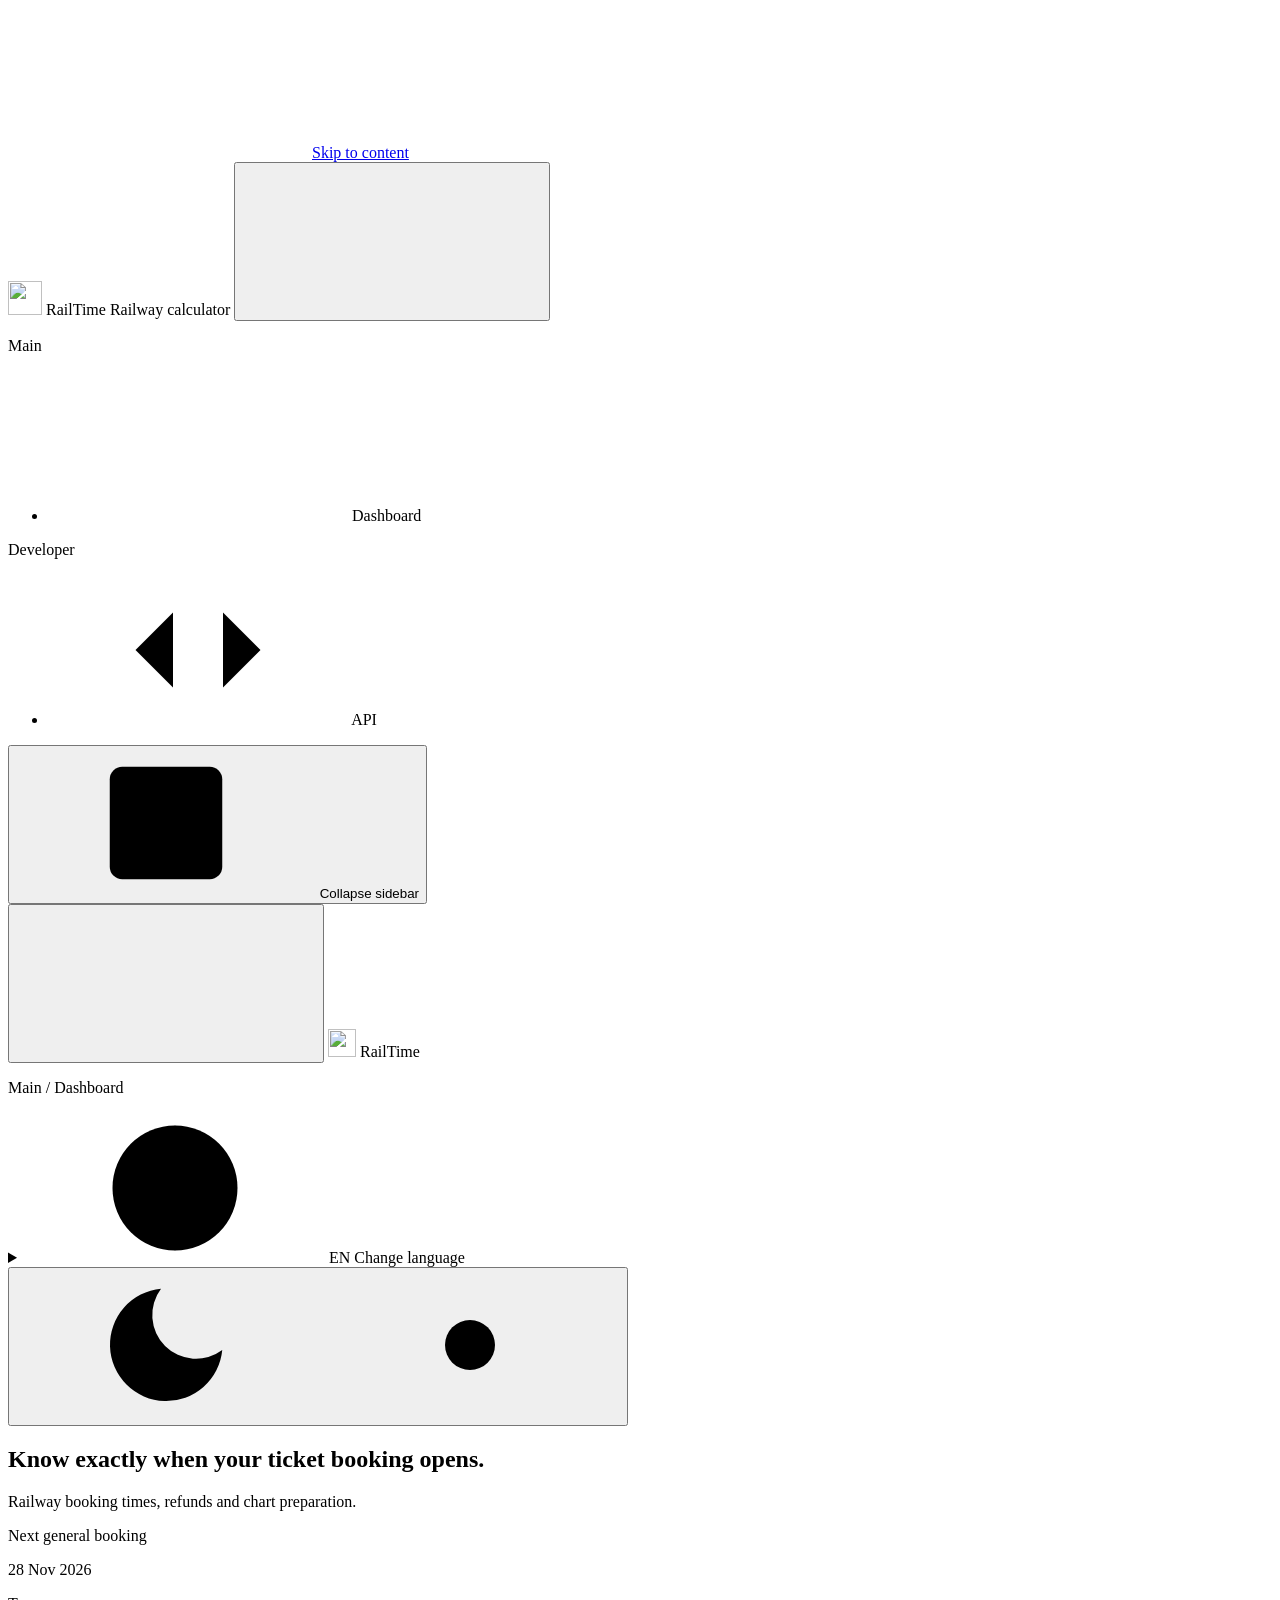
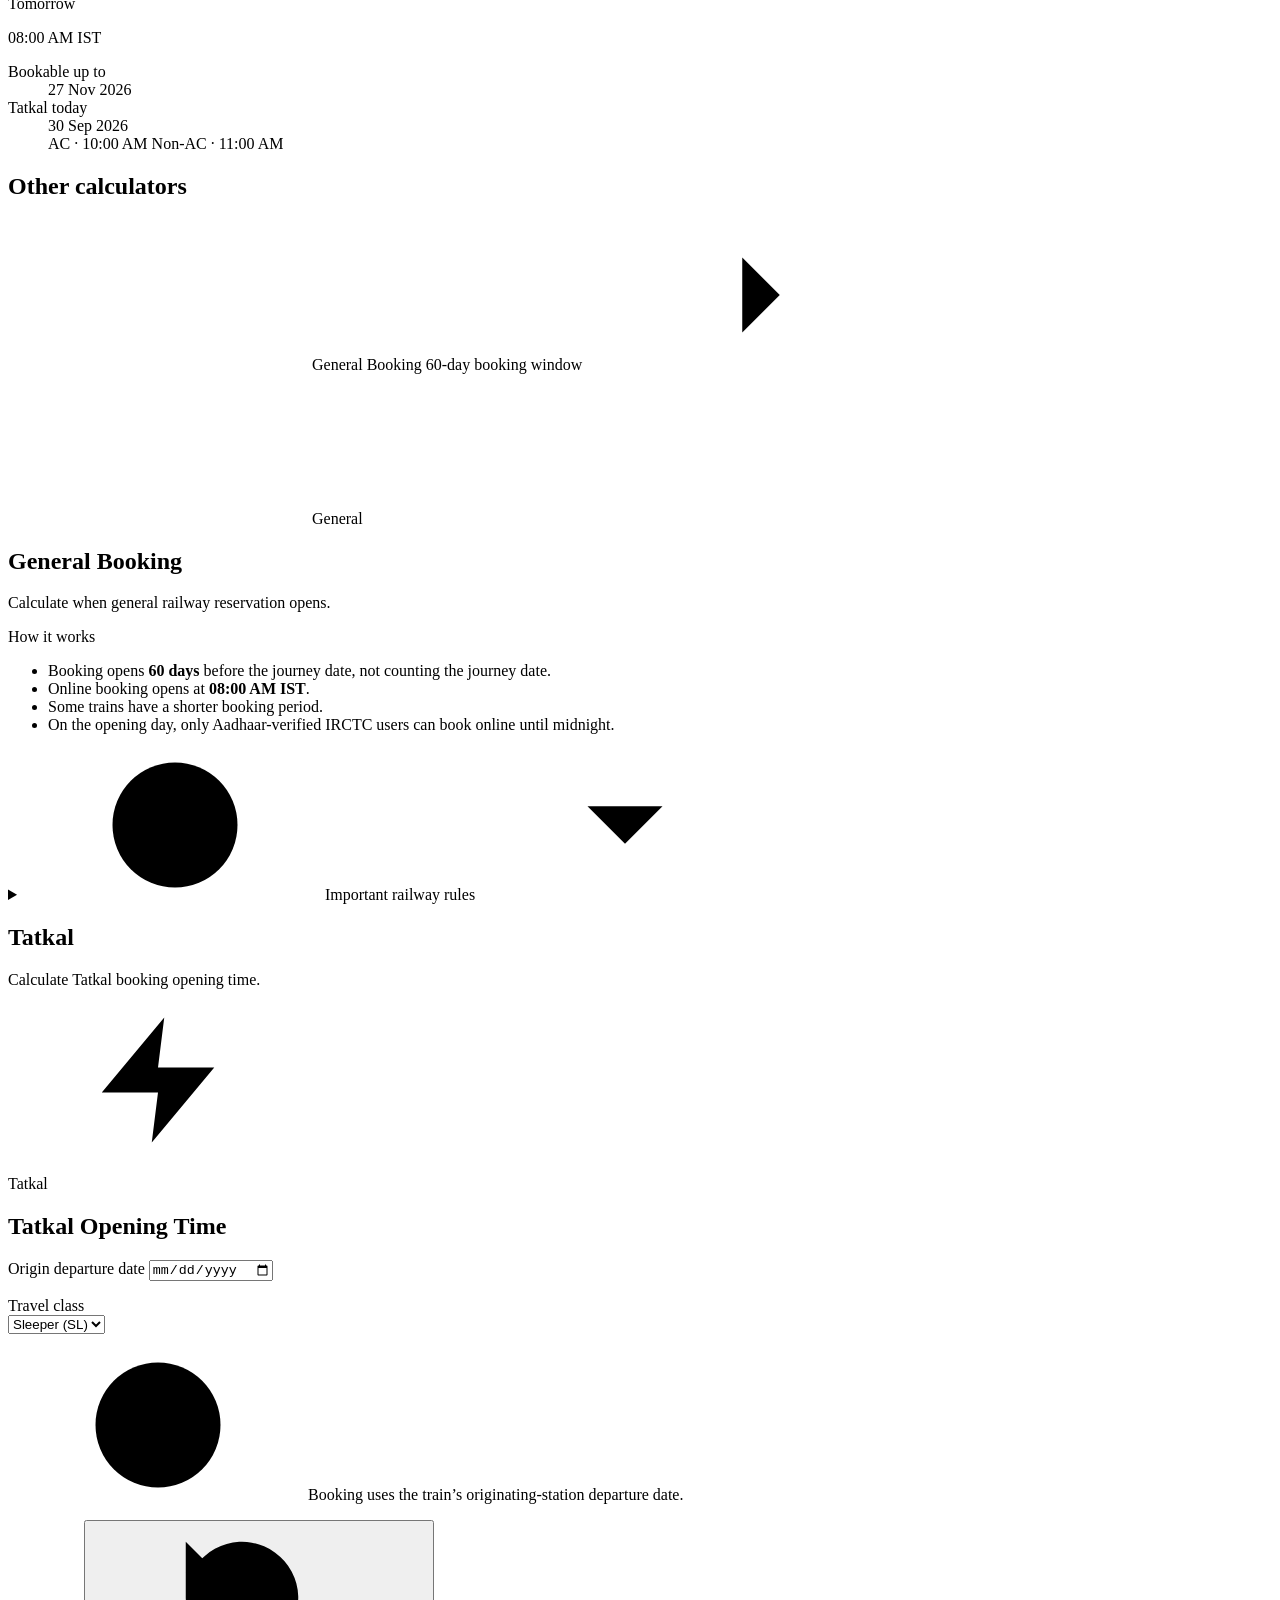
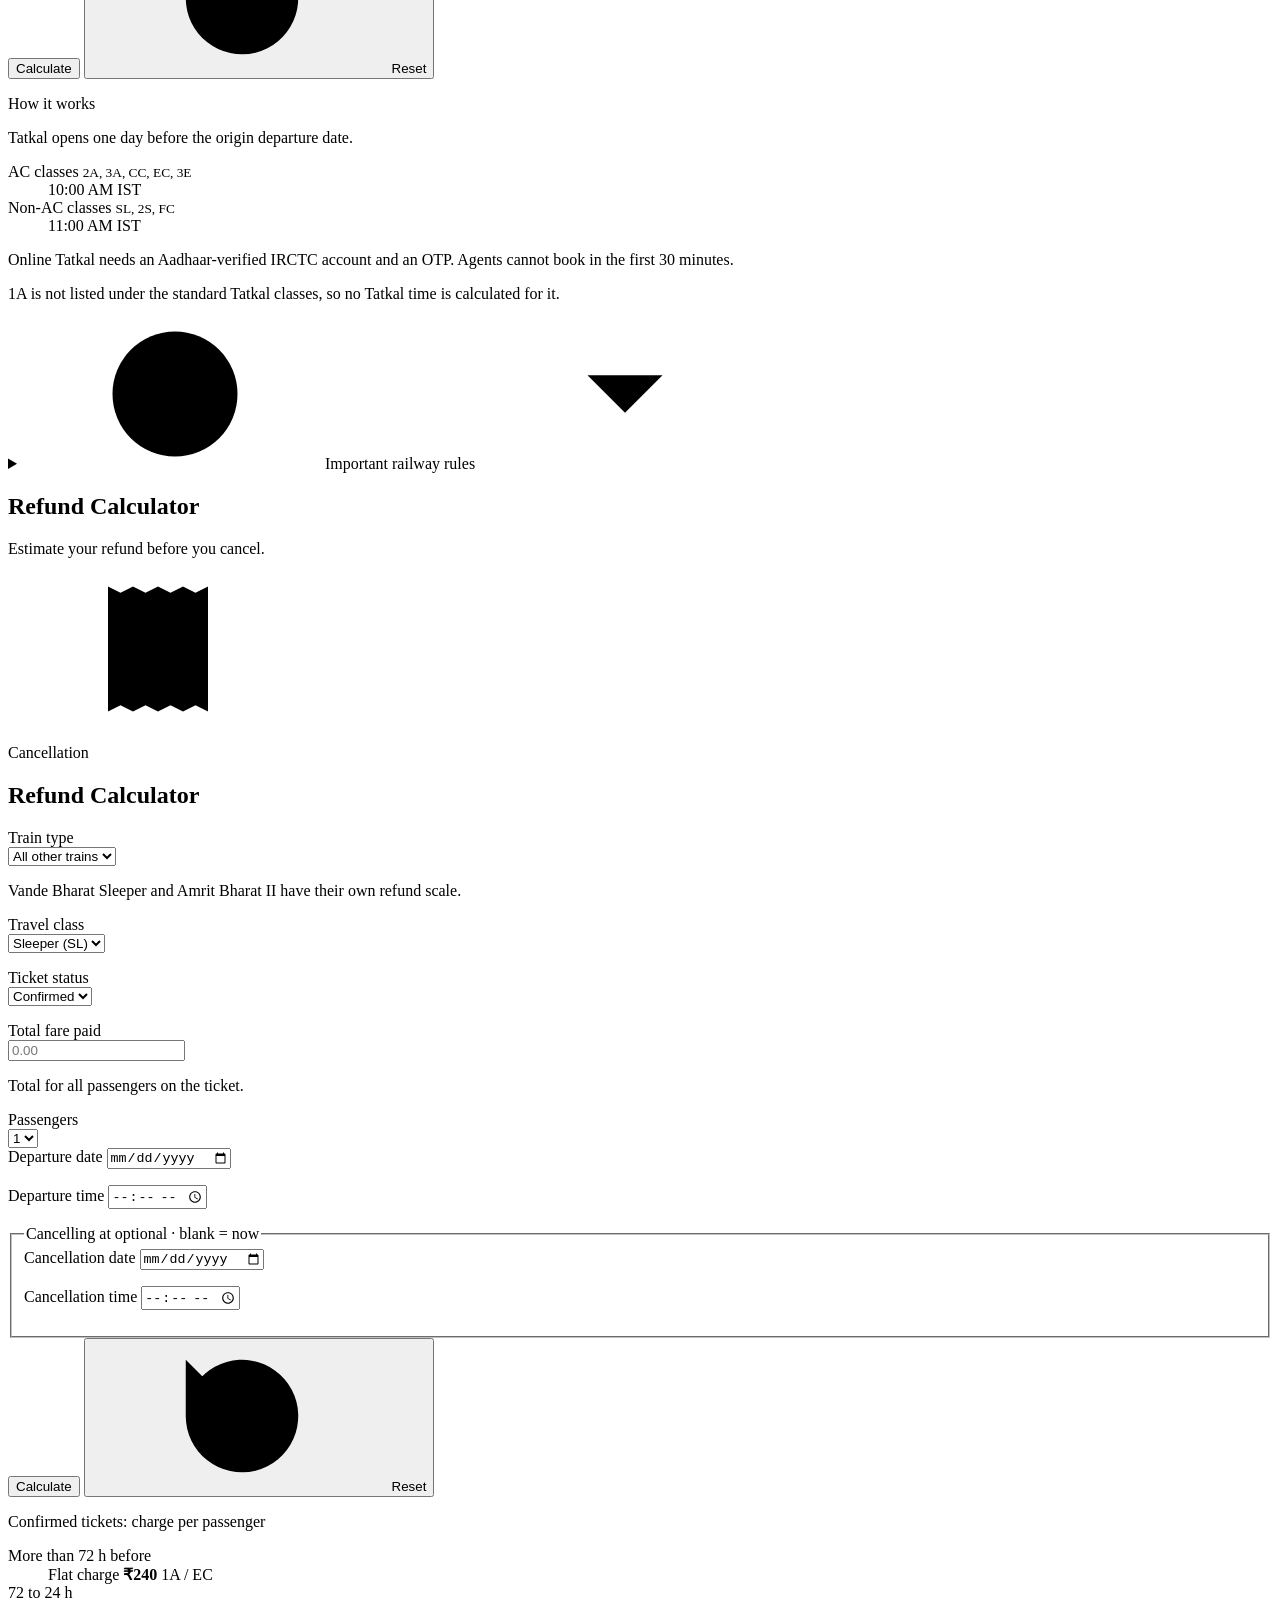
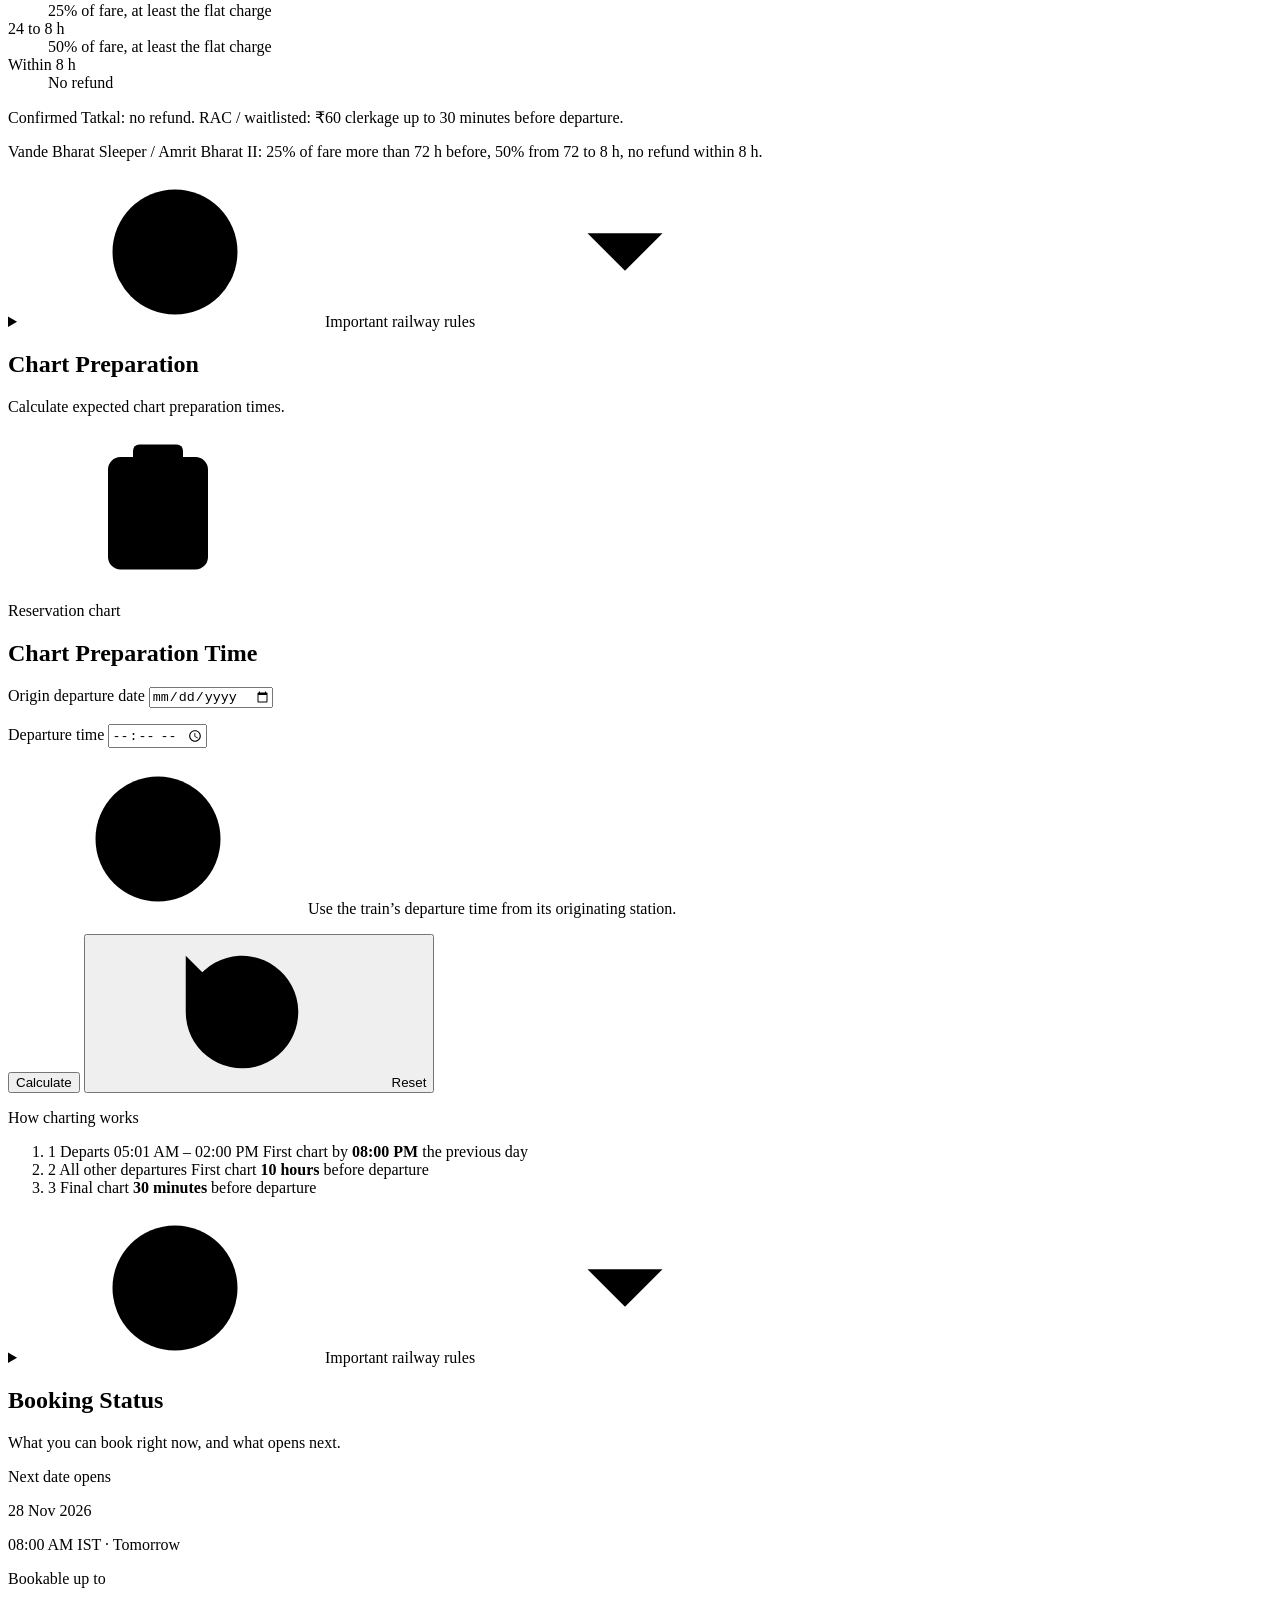
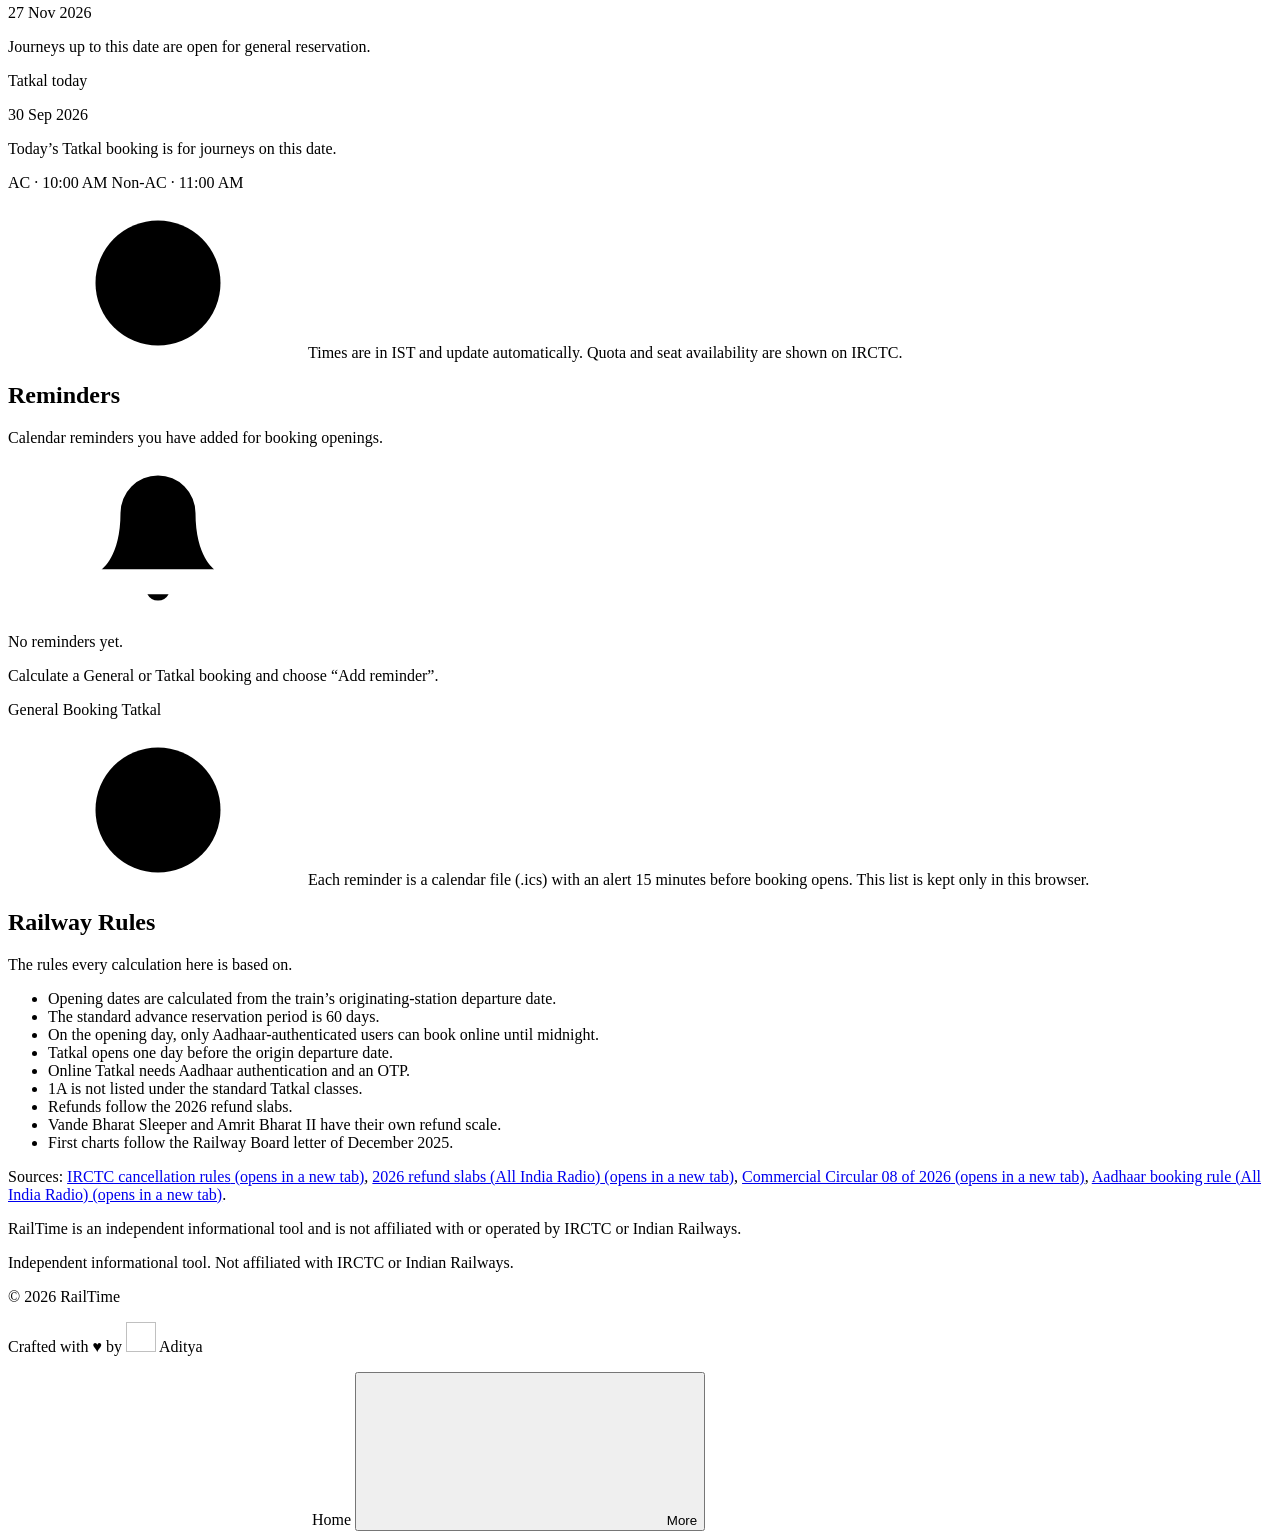
==== commit 44f630fa: "first commit" ====
--- a/src/main/resources/templates/index.html
+++ b/src/main/resources/templates/index.html
@@ -2,7 +2,7 @@
 <html th:lang="${lang.code()}" lang="en" xmlns:th="http://www.thymeleaf.org">
 <head>
     <meta charset="UTF-8">
-    <meta name="viewport" content="width=device-width, initial-scale=1">
+    <meta name="viewport" content="width=device-width, initial-scale=1, viewport-fit=cover">
     <title th:text="${page.name() == 'DASHBOARD'} ? #{meta.title} : #{page.docTitle(#{${'nav.' + page.key()}})}">IRCTC Ticket Booking Date Calculator</title>
     <meta name="description" th:content="${page.name() == 'DASHBOARD'} ? #{meta.description} : #{${'page.' + page.key() + '.desc'}}">
     <meta name="robots" content="index, follow">
@@ -298,6 +298,7 @@
                             <li th:utext="#{context.general.arp(${arpDays})}">Booking opens <strong>60 days</strong> before the journey date, not counting the journey date.</li>
                             <li th:utext="#{context.general.time(${generalOpeningTime})}">Online booking opens at <strong>08:00 AM IST</strong>.</li>
                             <li th:text="#{context.general.shorter}">Some trains have a shorter booking period.</li>
+                            <li th:text="#{context.general.aadhaar}">On the opening day, only Aadhaar-verified IRCTC users can book online until midnight.</li>
                         </ul>
                     </aside>
                 </div>
@@ -368,6 +369,7 @@
                                 <dd th:text="#{js.time.withZone(${tatkalNonAcTime})}">11:00 AM IST</dd>
                             </div>
                         </dl>
+                        <p class="context-note" th:text="#{context.tatkal.aadhaar(${tatkalAgentMinutes})}">Online Tatkal needs an Aadhaar-verified IRCTC account and an OTP. Agents cannot book in the first 30 minutes.</p>
                         <p class="context-note" th:text="#{info.firstAc}">1A is not listed under the standard Tatkal classes, so no Tatkal time is calculated for it.</p>
                     </aside>
                 </div>
@@ -397,6 +399,19 @@
                         </header>
                         <form id="refund-form" class="calc-form" novalidate autocomplete="off" data-kind="refund"
                               th:data-endpoint="@{/api/v1/booking/cancellation/calculate}">
+                            <div class="field-row">
+                                <div class="field">
+                                    <label for="refund-train" th:text="#{field.trainType}">Train type</label>
+                                    <div class="select-wrap">
+                                        <select id="refund-train" name="trainType" aria-describedby="refund-train-help refund-train-error">
+                                            <option th:each="tt : ${ {'STANDARD', 'VANDE_BHARAT_SLEEPER', 'AMRIT_BHARAT_II'} }"
+                                                    th:value="${tt}" th:text="#{${'js.train.' + tt}}" th:selected="${tt == 'STANDARD'}">All other trains</option>
+                                        </select>
+                                    </div>
+                                    <p class="field-help" id="refund-train-help" th:text="#{help.trainType}">Vande Bharat Sleeper and Amrit Bharat II have their own refund scale.</p>
+                                    <p class="field-error" id="refund-train-error" role="alert"></p>
+                                </div>
+                            </div>
                             <div class="field-row field-row-pair">
                                 <div class="field">
                                     <label for="refund-class" th:text="#{field.travelClass}">Travel class</label>
@@ -475,11 +490,11 @@
                             </div>
                         </form>
                     </article>
-                    <aside class="context-card" th:aria-label="#{context.aria}" th:with="r=${refundRules}">
+                    <aside class="context-card" th:aria-label="#{context.aria}" th:with="r=${refundSlabs}, p=${refundPremium}">
                         <p class="context-title" th:text="#{context.refund.title}">Confirmed tickets: charge per passenger</p>
                         <dl class="context-steps">
                             <div>
-                                <dt th:text="#{context.refund.flatWhen(${r.flatChargeAboveHours()})}">More than 48 h before</dt>
+                                <dt th:text="#{context.refund.flatWhen(${r.flatChargeAboveHours()})}">More than 72 h before</dt>
                                 <dd>
                                     <span th:text="#{context.refund.flat}">Flat charge</span>
                                     <span class="charge-chips">
@@ -488,19 +503,20 @@
                                 </dd>
                             </div>
                             <div>
-                                <dt th:text="#{context.refund.range(${r.flatChargeAboveHours()}, ${r.quarterChargeFromHours()})}">48 to 12 h</dt>
+                                <dt th:text="#{context.refund.range(${r.flatChargeAboveHours()}, ${r.quarterChargeFromHours()})}">72 to 24 h</dt>
                                 <dd th:text="#{context.refund.percent(${refundQuarterRate})}">25% of fare, at least the flat charge</dd>
                             </div>
                             <div>
-                                <dt th:text="#{context.refund.range(${r.quarterChargeFromHours()}, ${r.confirmedCutoffHours()})}">12 to 4 h</dt>
+                                <dt th:text="#{context.refund.range(${r.quarterChargeFromHours()}, ${r.confirmedCutoffHours()})}">24 to 8 h</dt>
                                 <dd th:text="#{context.refund.percent(${refundHalfRate})}">50% of fare, at least the flat charge</dd>
                             </div>
                             <div>
-                                <dt th:text="#{context.refund.within(${r.confirmedCutoffHours()})}">Within 4 h</dt>
+                                <dt th:text="#{context.refund.within(${r.confirmedCutoffHours()})}">Within 8 h</dt>
                                 <dd th:text="#{js.refund.pill.none}">No refund</dd>
                             </div>
                         </dl>
-                        <p class="context-note" th:text="#{context.refund.other(${clerkage}, ${r.racWaitlistCutoffMinutes()})}">Confirmed Tatkal: no refund. RAC / waitlisted: ₹60 clerkage up to 30 minutes before departure.</p>
+                        <p class="context-note" th:text="#{context.refund.other(${clerkage}, ${refundRules.racWaitlistCutoffMinutes()})}">Confirmed Tatkal: no refund. RAC / waitlisted: ₹60 clerkage up to 30 minutes before departure.</p>
+                        <p class="context-note" th:text="#{context.refund.premium(${p.earlyAboveHours()}, ${refundPremiumEarlyRate}, ${refundPremiumLateRate}, ${p.cutoffHours()})}">Vande Bharat Sleeper / Amrit Bharat II: 25% of fare more than 72 h before, 50% from 72 to 8 h, no refund within 8 h.</p>
                     </aside>
                 </div>
                 <div class="result-region" id="result-refund" aria-live="polite" aria-atomic="true"></div>
@@ -555,13 +571,13 @@
                         <ol class="rule-steps">
                             <li>
                                 <span class="rl-step">1</span>
-                                <span><span class="rl-when" th:text="#{chart.rule1When(${chartBandStart}, ${chartBandEnd})}">Departs 05:00 AM – 02:00 PM</span>
-                                <span th:utext="#{chart.rule1(${chartPreviousDayTime})}">First chart by <strong>09:00 PM</strong> the previous day</span></span>
+                                <span><span class="rl-when" th:text="#{chart.rule1When(${chartBandStart}, ${chartBandEnd})}">Departs 05:01 AM – 02:00 PM</span>
+                                <span th:utext="#{chart.rule1(${chartPreviousDayTime})}">First chart by <strong>08:00 PM</strong> the previous day</span></span>
                             </li>
                             <li>
                                 <span class="rl-step">2</span>
                                 <span><span class="rl-when" th:text="#{chart.rule2When}">All other departures</span>
-                                <span th:utext="#{chart.rule2(${chartHoursBefore})}">First chart <strong>8 hours</strong> before departure</span></span>
+                                <span th:utext="#{chart.rule2(${chartHoursBefore})}">First chart <strong>10 hours</strong> before departure</span></span>
                             </li>
                             <li>
                                 <span class="rl-step">3</span>
@@ -640,15 +656,19 @@
                     <ul th:fragment="rulesList" class="rules-list">
                         <li th:utext="#{info.origin}">Opening dates are calculated from the train’s originating-station departure date.</li>
                         <li th:text="#{info.arp(${arpDays}, ${generalOpeningTime})}">The standard advance reservation period is 60 days.</li>
+                        <li th:text="#{info.aadhaar(${generalOpeningTime})}">On the opening day, only Aadhaar-authenticated users can book online until midnight.</li>
                         <li th:text="#{info.tatkal(${tatkalDaysBefore}, ${tatkalAcTime}, ${tatkalNonAcTime})}">Tatkal opens one day before the origin departure date.</li>
+                        <li th:text="#{info.tatkalAadhaar(${tatkalAgentMinutes})}">Online Tatkal needs Aadhaar authentication and an OTP.</li>
                         <li th:text="#{info.firstAc}">1A is not listed under the standard Tatkal classes.</li>
-                        <li th:text="#{info.refund(${clerkage})}">Refunds follow the 2015 refund rules.</li>
-                        <li th:text="#{info.chart}">First charts follow the Railway Board directive of July 2025.</li>
+                        <li th:with="r=${refundSlabs}" th:text="#{info.refund(${r.flatChargeAboveHours()}, ${r.quarterChargeFromHours()}, ${r.confirmedCutoffHours()}, ${clerkage})}">Refunds follow the 2026 refund slabs.</li>
+                        <li th:with="p=${refundPremium}" th:text="#{info.refundPremium(${p.earlyAboveHours()}, ${refundPremiumEarlyRate}, ${refundPremiumLateRate}, ${p.cutoffHours()})}">Vande Bharat Sleeper and Amrit Bharat II have their own refund scale.</li>
+                        <li th:text="#{info.chart(${chartBandStart}, ${chartBandEnd}, ${chartPreviousDayTime}, ${chartHoursBefore})}">First charts follow the Railway Board letter of December 2025.</li>
                     </ul>
                     <p class="sources"><span th:text="#{info.sources}">Sources:</span>
                         <a href="https://contents.irctc.co.in/en/eticketCancel.html" target="_blank" rel="noopener noreferrer"><span th:text="#{info.src.irctc}">IRCTC cancellation rules</span><span class="sr-only" th:text="#{newTab}"> (opens in a new tab)</span></a>,
-                        <a href="https://www.pib.gov.in/PressReleasePage.aspx?PRID=1527662&amp;reg=48&amp;lang=2" target="_blank" rel="noopener noreferrer"><span th:text="#{info.src.pib}">PIB refund rules</span><span class="sr-only" th:text="#{newTab}"> (opens in a new tab)</span></a>,
-                        <a href="https://cr.indianrailways.gov.in/view_detail.jsp?lang=0&amp;dcd=9856&amp;id=0%2C4%2C268" target="_blank" rel="noopener noreferrer"><span th:text="#{info.src.cr}">Central Railway charting notice</span><span class="sr-only" th:text="#{newTab}"> (opens in a new tab)</span></a>.
+                        <a href="https://www.newsonair.gov.in/railways-minister-ashwini-vaishnaw-launches-five-reforms-in-railways-52-reforms-in-52-weeks-drive" target="_blank" rel="noopener noreferrer"><span th:text="#{info.src.refund2026}">2026 refund slabs (All India Radio)</span><span class="sr-only" th:text="#{newTab}"> (opens in a new tab)</span></a>,
+                        <a href="https://www.indianrailwayrules.com/wp-content/uploads/2026/03/Introduction-of-Vande-Bharat-Sleeper-and-Amrit-Bharat-II-with-rationalised-refund-provision-Commercial-Circular-No.-08-of-2026-19.01.2026-indianrailwayrules.com_.pdf" target="_blank" rel="noopener noreferrer"><span th:text="#{info.src.premium}">Commercial Circular 08 of 2026</span><span class="sr-only" th:text="#{newTab}"> (opens in a new tab)</span></a>,
+                        <a href="https://www.newsonair.gov.in/railways-to-allow-general-ticket-booking-online-only-for-aadhaar-verified-users-during-first-15-minutes-from-next-month" target="_blank" rel="noopener noreferrer"><span th:text="#{info.src.aadhaar}">Aadhaar booking rule (All India Radio)</span><span class="sr-only" th:text="#{newTab}"> (opens in a new tab)</span></a>.
                     </p>
                     <p class="disclaimer" th:utext="#{info.disclaimer}">RailTime is an independent informational tool and is not affiliated with or operated by IRCTC or Indian Railways.</p>
                 </div>
@@ -658,9 +678,33 @@
         <footer class="site-footer">
             <p class="footer-note" th:text="#{footer.note}">Independent informational tool. Not affiliated with IRCTC or Indian Railways.</p>
             <p class="footer-copy">© 2026 RailTime</p>
+            <p class="footer-credit">
+                <span th:text="#{footer.craftedWith}">Crafted with</span>
+                <span class="footer-heart" role="img" th:aria-label="#{footer.love}">♥</span>
+                <span th:text="#{footer.by}">by</span>
+                <span class="footer-author">
+                    <img th:src="@{/images/aditya.png}" alt="" width="30" height="30" loading="lazy" decoding="async">
+                    Aditya
+                </span>
+            </p>
         </footer>
     </div>
 </div>
+
+<!-- Bottom tab bar (phones only): one tap to any calculator; "More" opens the drawer with the other pages. -->
+<nav class="bottom-nav" th:aria-label="#{bottomNav.aria}">
+    <a th:each="p : ${pages}" th:if="${p.name() == 'DASHBOARD' or p.isCalculator()}" class="bn-link"
+       th:classappend="${p.kind() != null} ? ${'kind-' + p.kind()}"
+       th:href="@{${p.path()}}" th:data-nav="${p.key()}" th:attr="aria-current=${p == page} ? 'page' : null">
+        <svg class="icon" aria-hidden="true"><use th:href="${'#i-' + p.icon()}"/></svg>
+        <span th:text="${p.name() == 'DASHBOARD'} ? #{bottomNav.home} : #{${'tabs.' + p.key()}}">Home</span>
+    </a>
+    <button type="button" class="bn-link bn-more" aria-controls="sidebar" aria-haspopup="dialog"
+            th:classappend="${!(page.name() == 'DASHBOARD' or page.isCalculator())} ? 'is-active'">
+        <svg class="icon" aria-hidden="true"><use href="#i-menu"/></svg>
+        <span th:text="#{bottomNav.more}">More</span>
+    </button>
+</nav>
 
 <!-- Result templates: filled with textContent only (no HTML injection). -->
 <template id="tpl-result">
